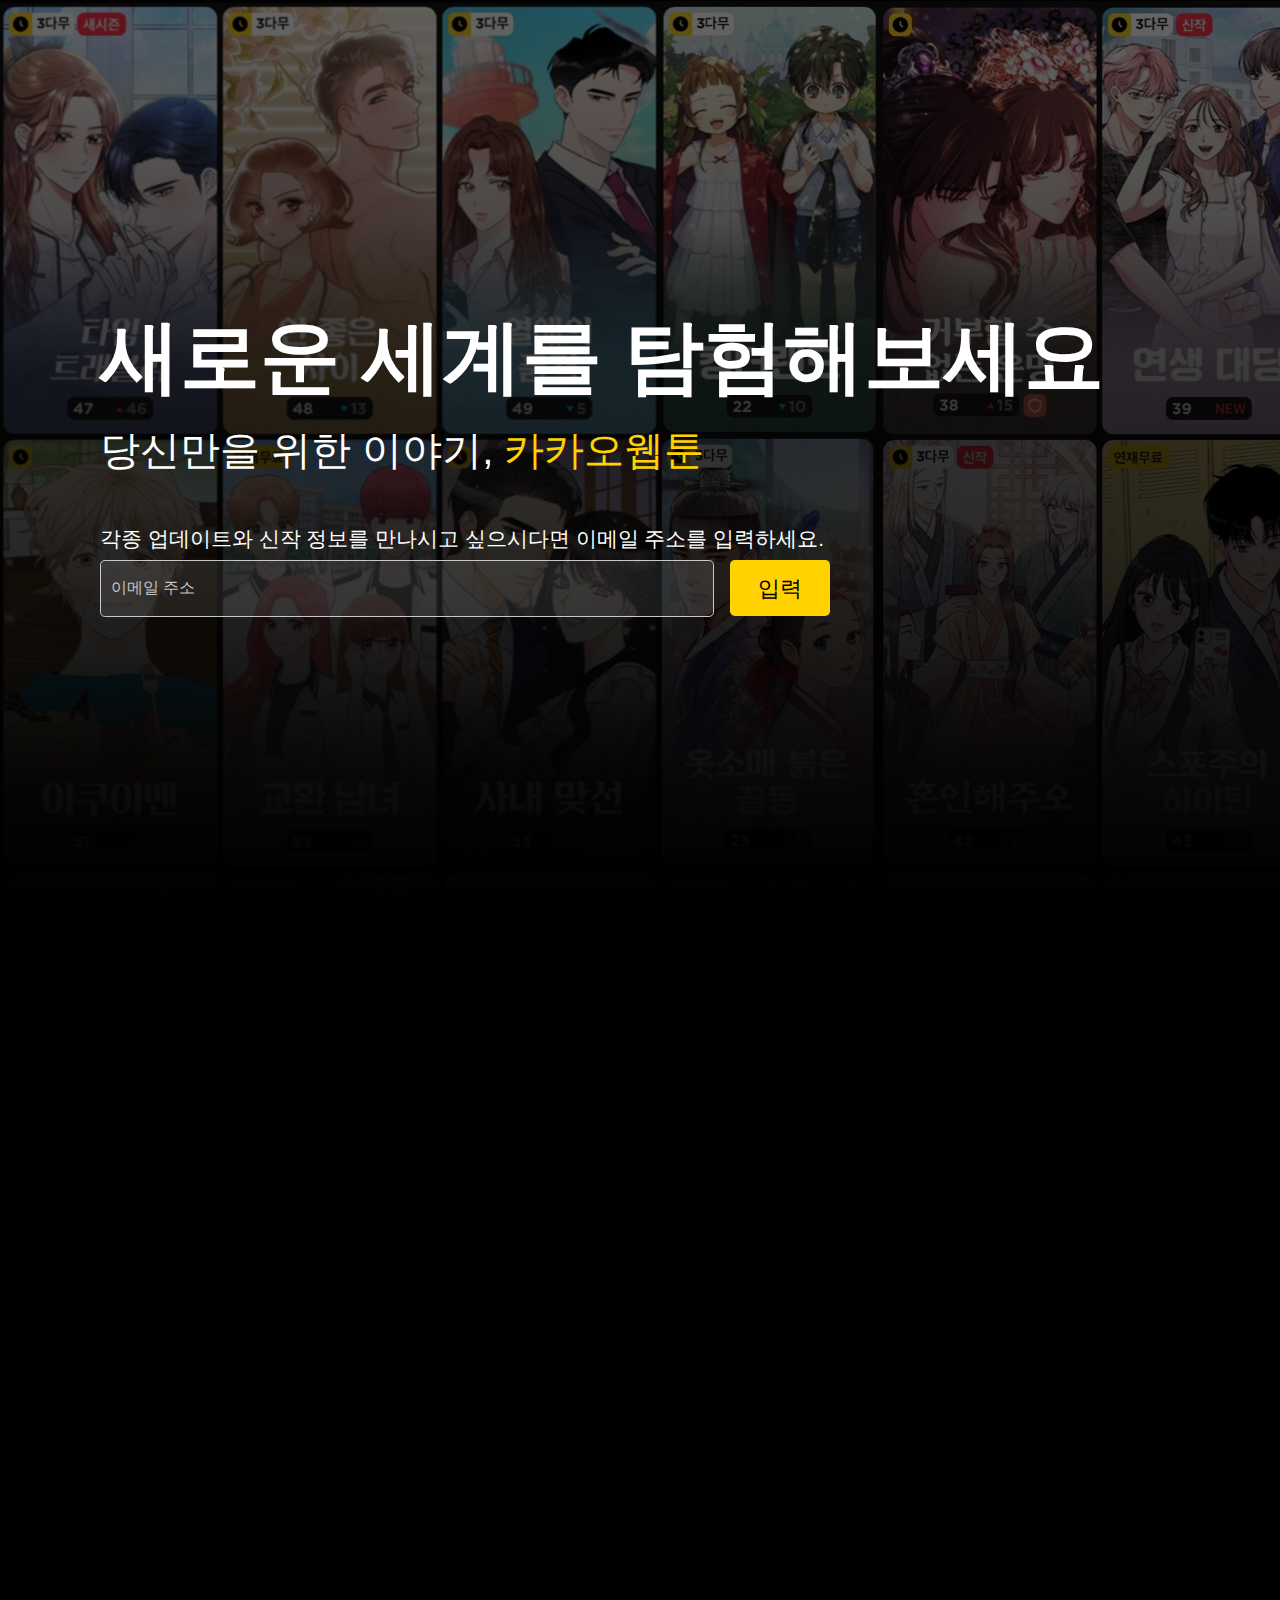
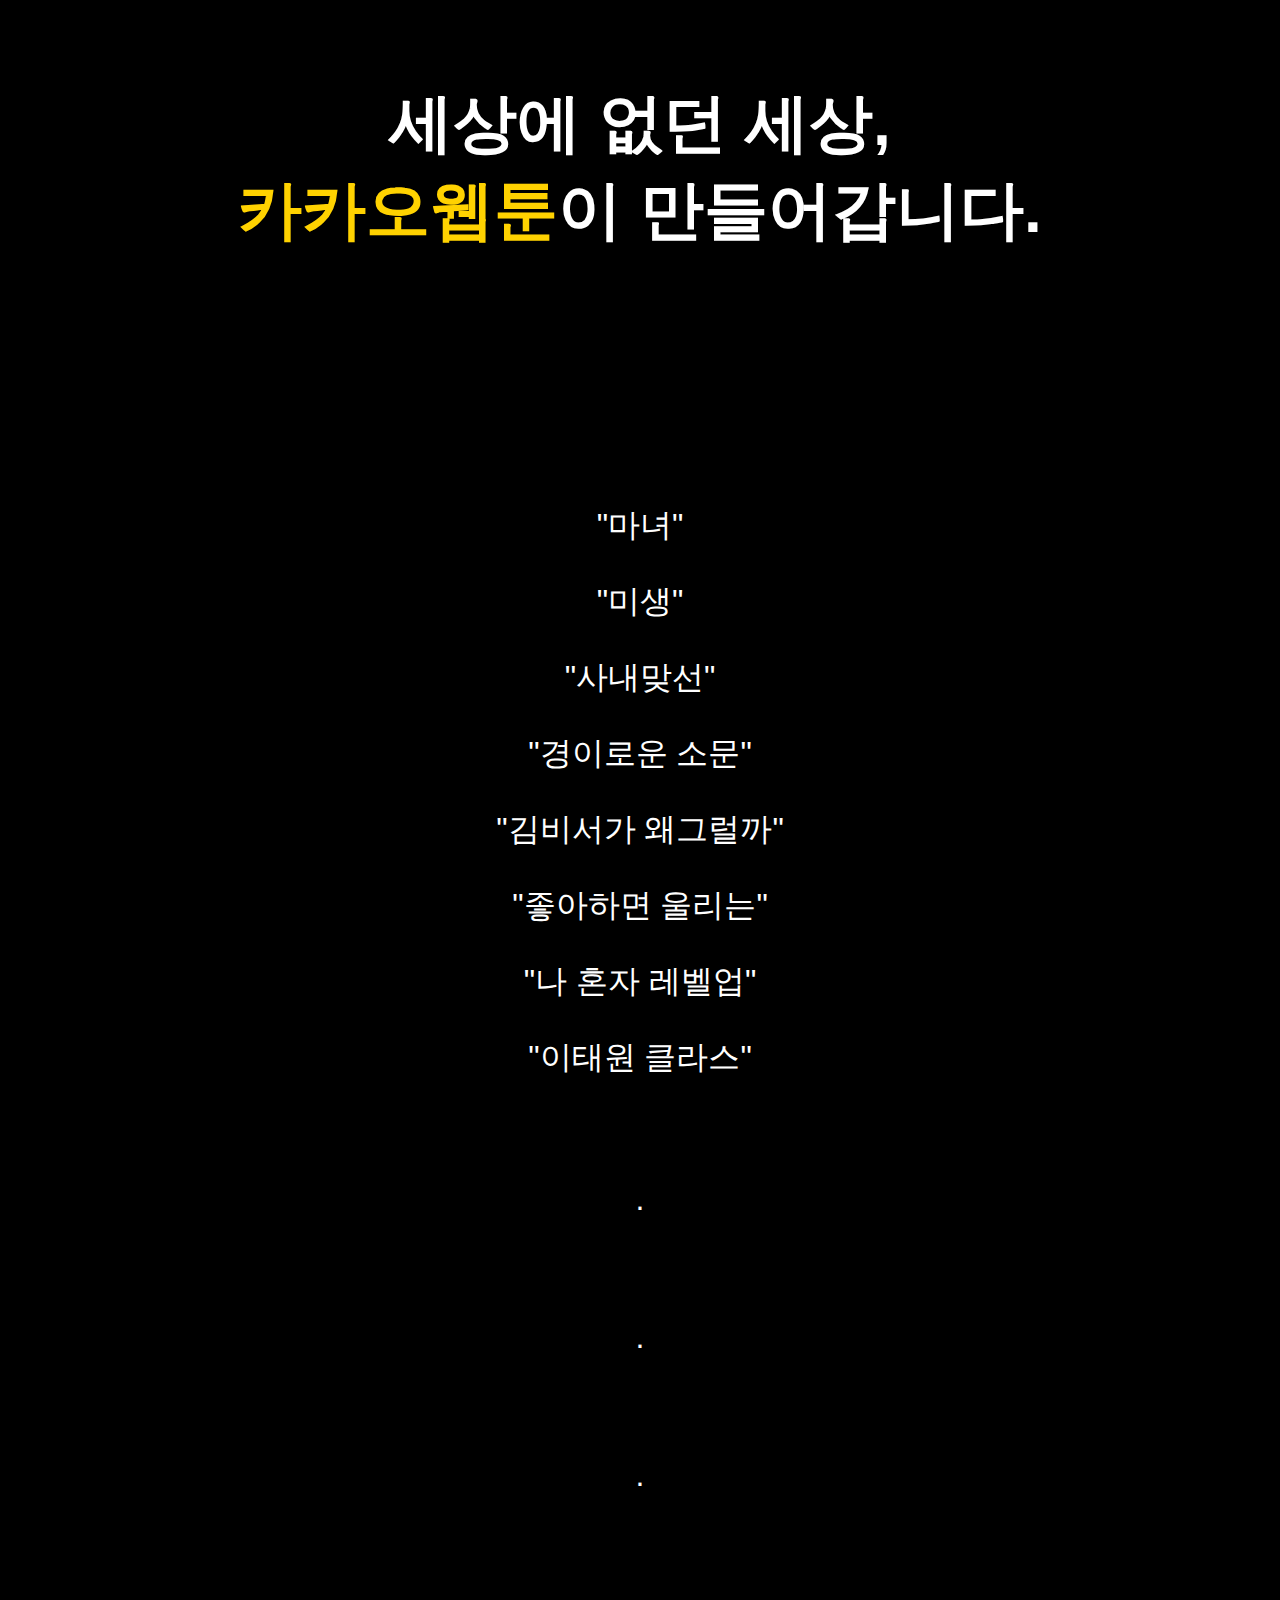
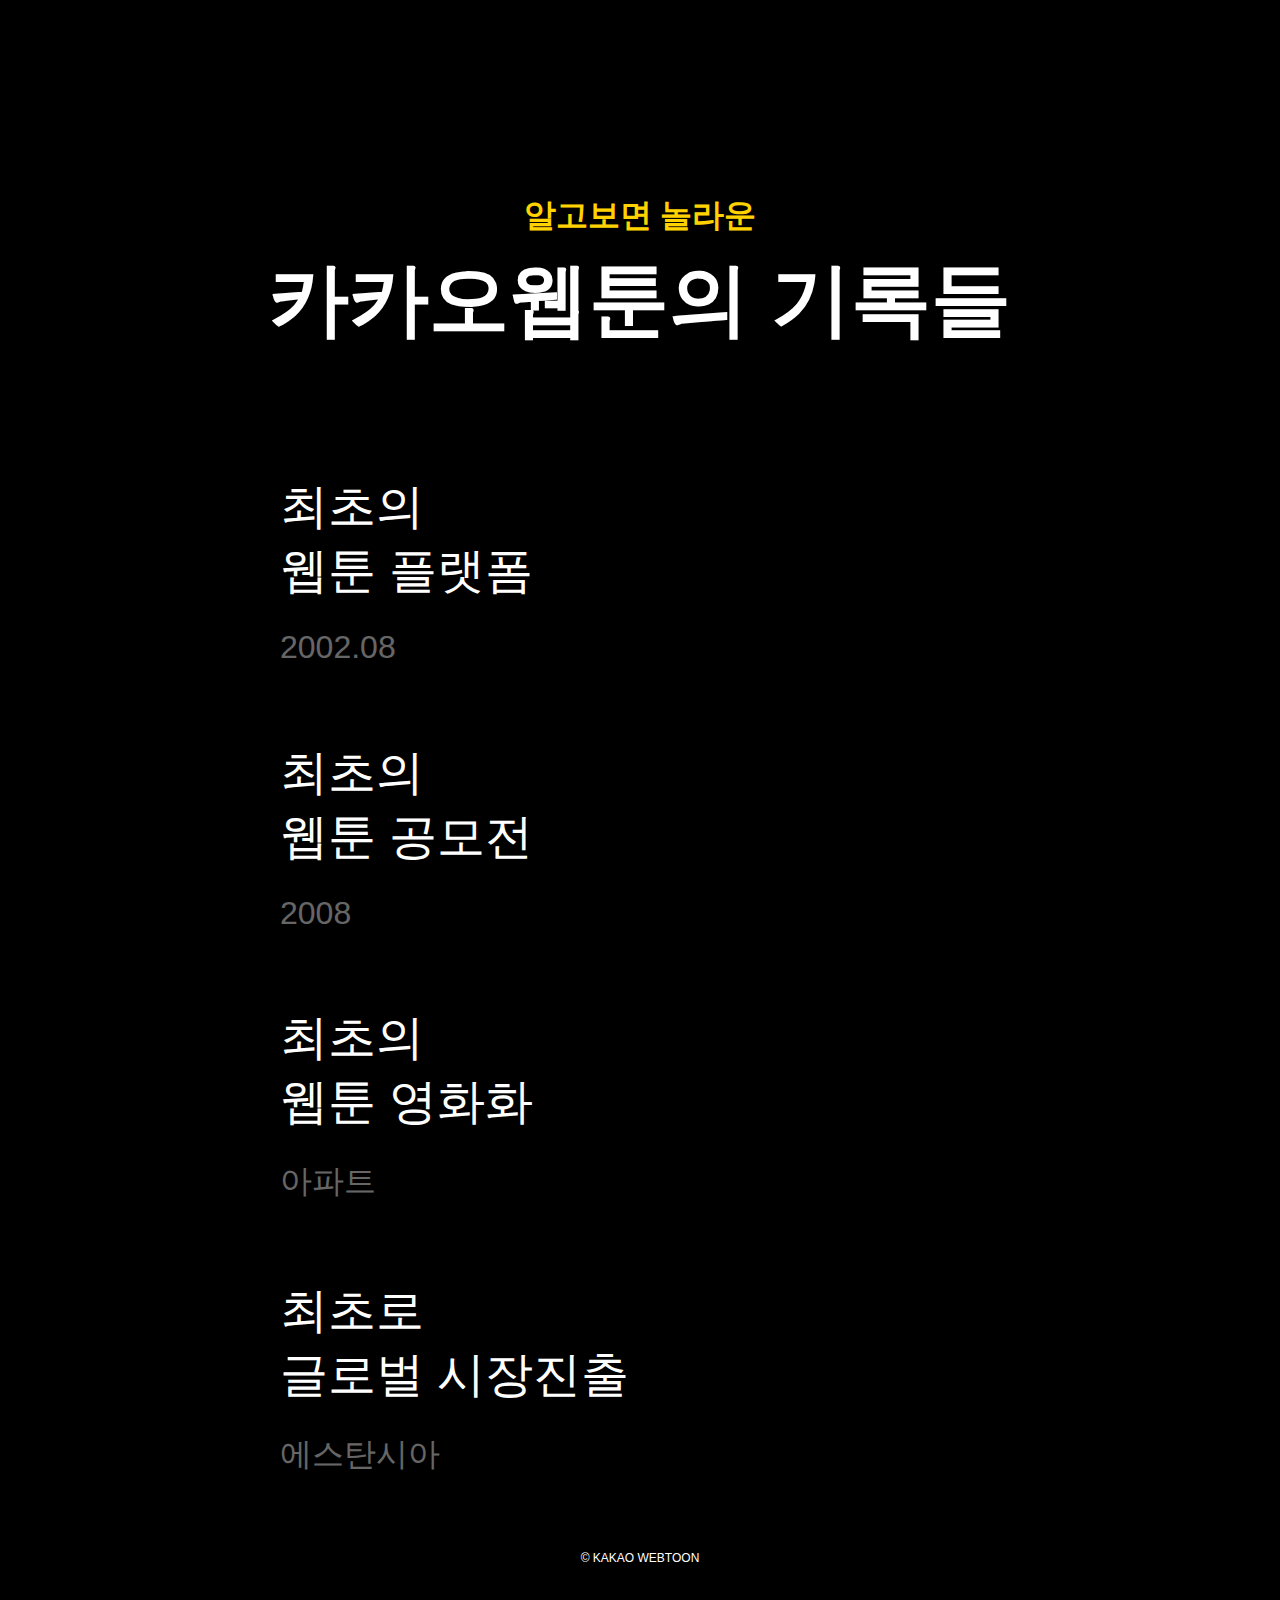
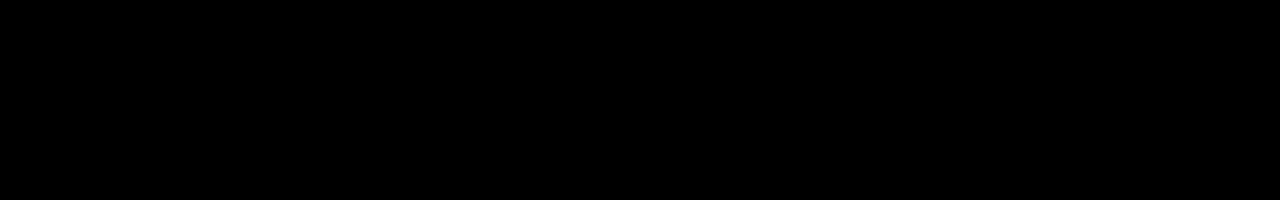
==== main.html @ e7cfddf3 "최초의 기록들 글자" ====
<!DOCTYPE html>
<html lang="en">
<head>
    <meta charset="UTF-8">
    <meta name="viewport" content="width=device-width, initial-scale=1.0">
    <title>카카오웹툰 - KAKAO WEBTOON</title>
    <link rel = "stylesheet" href = "css/style.css">
    <link rel = "stylesheet" href = "css/email.css">
    <link rel = "stylesheet" href = "css/firstpage.css">
    <link rel = "stylesheet" href="css/text.css">
    <link rel="stylesheet" href="css/webtoonlist.css">
    <link rel="stylesheet" href="css/history.css">
    <link rel = "shortcut icon" type = "image/x-icon" href="image/logo(header).jpeg">
</head>
<body>
    <div id="mainpage">
        <div id="firstpage">
            <h1>새로운 세계를 탐험해보세요</h1>
            <h4>당신만을 위한 이야기, <span id="point_text">카카오웹툰</span></h4>
        </div>
        <div id="email">
            <div>
                <h5>각종 업데이트와 신작 정보를 만나시고 싶으시다면 이메일 주소를 입력하세요.</h5>
            </div>
            <form id="email_input">
                <div>
                    <input type="email" placeholder="이메일 주소">
                    <button>입력</button>
                </div>
            </form>
        </div>
    </div>

    <div id="vido">
        <iframe width="560" height="315" src="https://www.youtube.com/embed/7MVMm_mAMbE?controls=0&rel=0&autohide=1" title="YouTube video player" frameborder="0" allow="accelerometer; autoplay; clipboard-write; encrypted-media; gyroscope; picture-in-picture; web-share" allowfullscreen></iframe>
    </div>
    <h1 id="text1">세상에 없던 세상,<br><span id="point_text">카카오웹툰</span>이 만들어갑니다.</h1>
    <div id="history">
        <a href="https://webtoon.kakao.com/content/%EB%A7%88%EB%85%80/971?tab=episode"><p class="hit">"마녀"</p></a>
        <a href="https://webtoon.kakao.com/content/%EB%AF%B8%EC%83%9D/818?tab=episode"><p >"미생"</p></a>
        <a href="https://webtoon.kakao.com/content/%EC%82%AC%EB%82%B4-%EB%A7%9E%EC%84%A0/2054?tab=episode"><p >"사내맞선"</p></a>
        <a href="https://webtoon.kakao.com/content/%EA%B2%BD%EC%9D%B4%EB%A1%9C%EC%9A%B4-%EC%86%8C%EB%AC%B8/1525?tab=episode"><p >"경이로운 소문"</p></a>
        <a href="https://webtoon.kakao.com/content/%EA%B9%80-%EB%B9%84%EC%84%9C%EA%B0%80-%EC%99%9C-%EA%B7%B8%EB%9F%B4%EA%B9%8C/2307?tab=episode"><p >"김비서가 왜그럴까"</p></a>
        <a href="https://webtoon.kakao.com/content/%EC%A2%8B%EC%95%84%ED%95%98%EB%A9%B4-%EC%9A%B8%EB%A6%AC%EB%8A%94/1132?tab=episode"><p >"좋아하면 울리는"</p></a>
        <a href="https://webtoon.kakao.com/content/%EB%82%98-%ED%98%BC%EC%9E%90%EB%A7%8C-%EB%A0%88%EB%B2%A8%EC%97%85/2320?tab=episode"><p >"나 혼자 레벨업"</p></a>
        <a href="https://webtoon.kakao.com/content/%EC%9D%B4%ED%83%9C%EC%9B%90-%ED%81%B4%EB%9D%BC%EC%93%B0/1338?tab=episode"><p >"이태원 클라스"</p></a><br>
        <p>.</p><br>
        <p>.</p><br>
        <p>.</p>
    </div>

    <div class="newinfo">
        <h3 id="point_text">알고보면 놀라운</h3>
        <h1 >카카오웹툰의 기록들</h1>
    </div>

    <div class="first" id="platform">
        <p class="maintitle"><b>최초</b>의<br><b>웹툰 플랫폼</b></p><br>
        <h6 class="subtext">2002.08</h6>
    </div>

    <div class="first" id="competition">
        <p class="maintitle"><b>최초</b>의<br><b>웹툰 공모전</b></p><br>
        <h6 class="subtext">2008</h6>
    </div>

    <div class="first" id="movie">
        <p class="maintitle"><b>최초</b>의<br><b>웹툰 영화화</b></p><br>
        <h6 class="subtext">아파트</h6>
    </div>

    <div class="first" id="global">
        <p class="maintitle"><b>최초</b>로<br><b>글로벌 시장</b>진출</p><br>
        <h6 class="subtext">에스탄시아</h6>
    </div>
</body>
<p class="copyright">© KAKAO WEBTOON</p>
</html>
---- css/style.css ----
@media (max-width: 768px) {
    iframe {
        position: static;
        height: 400px;
        width: 100%;
    }
}


@import url('https://fonts.googleapis.com/css2?family=Do+Hyeon&family=Inter:wght@400;700&family=Jua&display=swap');

body {
    margin: 0;
    height: 5000px;
    font-family: 'Inter', sans-serif;
    background: black;
}


iframe{
    display: flex;
    align-items: center;
    height: 70vh;
    width: 121vh;
    margin: 0 auto;
    cursor: pointer;
}


#text1{
    font-size: 4em;
    margin-top: 150px;
    text-align: center;
    color:white;
}

.copyright{
    display: flex;
    justify-content: center;
    color : white;
    font-size: 12px;
    font-weight: 500;
    margin-top: 8px;
}

.maintitle{
    color : white;
    font-size: 3em;
}

.subtext{
    color: white;
    font-size: 2em;
    opacity: 0.4;
    font-weight: 300;
    margin-top: -40px;
}

.first{
    margin-left: 280px;
    font-weight: 300;
    
}

.first:hover{
    opacity: 0.7;
    transition: all 0.3s;
}
---- css/email.css ----
/* 대응할 화면 크기를 기준으로 미디어 쿼리를 추가합니다. */
@media (max-width: 768px) {
    #email h5 {
        font-size: 1em;
        left: 20px;
        top: 420px;
    }

    #email_input input {
        top: 490px;
        left: 20px;
        width: calc(100% - 40px);
        font-size: 0.9em;
    }

    #email_input button {
        top: 560px;
        left: 20px;
        width: calc(100% - 40px);
        font-size: 1.2em;
    }
}

/* 기본 스타일 */
#email h5 {
    color: white;
    font-size: 1.3em;
    font-weight: 280;
    position: absolute;
    left: 100px;
    top: 490px;
}

#email_input input {
    color: white;
    top: 560px;
    padding-left: 10px;
    display: flex;
    position: absolute;
    left: 100px;
    height: 52.5px;
    width: 600px;
    cursor: text;
    border-radius: 0.3rem;
    font-size: 1em;
    border: 0.5px solid rgb(200, 200, 200);
    background-color: rgba(241, 241, 241, 0.097);
}

#email_input input::placeholder {
    color: rgb(195, 195, 195);
}

#email_input button {
    padding: 10px;
    margin-left: 10px;
    top: 560px;
    font-size: 1.4em;
    position: absolute;
    left: 720px;
    height: 56px;
    width: 100px;
    cursor: pointer;
    background-color: #FFD200;
    color: black;
    border-radius: 0.3rem;
    border: 0;
    align-items: center;
    transition: all 0.3s;
}

#email_input button:hover {
    background-color: #dbb50a;
}

#email_input input:focus {
    outline: none;
    border-color: white;
}
---- css/firstpage.css ----
/* 대응할 화면 크기를 기준으로 미디어 쿼리를 추가합니다. */
@media (max-width: 768px) {
    #firstpage h4 {
        font-size: 1.8em;
        top: 270px;
        left: 20px;
    }

    #firstpage h1 {
        font-size: 3.5em;
        top: 180px;
        left: 20px;
    }
}

/* 기본 스타일 */
#firstpage h4 {
    color: white;
    font-size: 2.5em;
    font-weight: 300;
    position: absolute;
    top: 370px;
    left: 100px;
}

#firstpage {
    height: 100vh;
    background: url(./../image/IMG_1293.jpg);
}

#firstpage:before {
    content: '';
    background: linear-gradient(to top, black, transparent);
    position: absolute;
    bottom: 0;
    height: 250%;
    width: 100%;
}

#firstpage h1 {
    color: white;
    font-size: 5em;
    position: absolute;
    top: 250px;
    left: 100px;
}
---- css/text.css ----
#point_text{
    color : #FFD200;
}
.newinfo{
    text-align: center;
}
.newinfo h3{
    margin-top: 300px;
    font-size: 2em;
    margin-bottom: -3px;
}

.newinfo h1{
    font-size: 5em;
    margin-top: 12px;
    color : white;
    margin-bottom: 120px;
}
---- css/webtoonlist.css ----
#link{
    cursor: pointer;
    text-decoration-line: none;
}
---- css/history.css ----
#history{
    color : white;
    font-size: 2em;
    font-weight: 300;
    text-align: center;
    margin-top: 160px;
}

.hit{
    margin-top: 250px;
}

#history a{
    color : white;
    text-decoration-line: none;
    transition: all 0.3s;
}

#history a:hover{
    color : #FFD200;
}
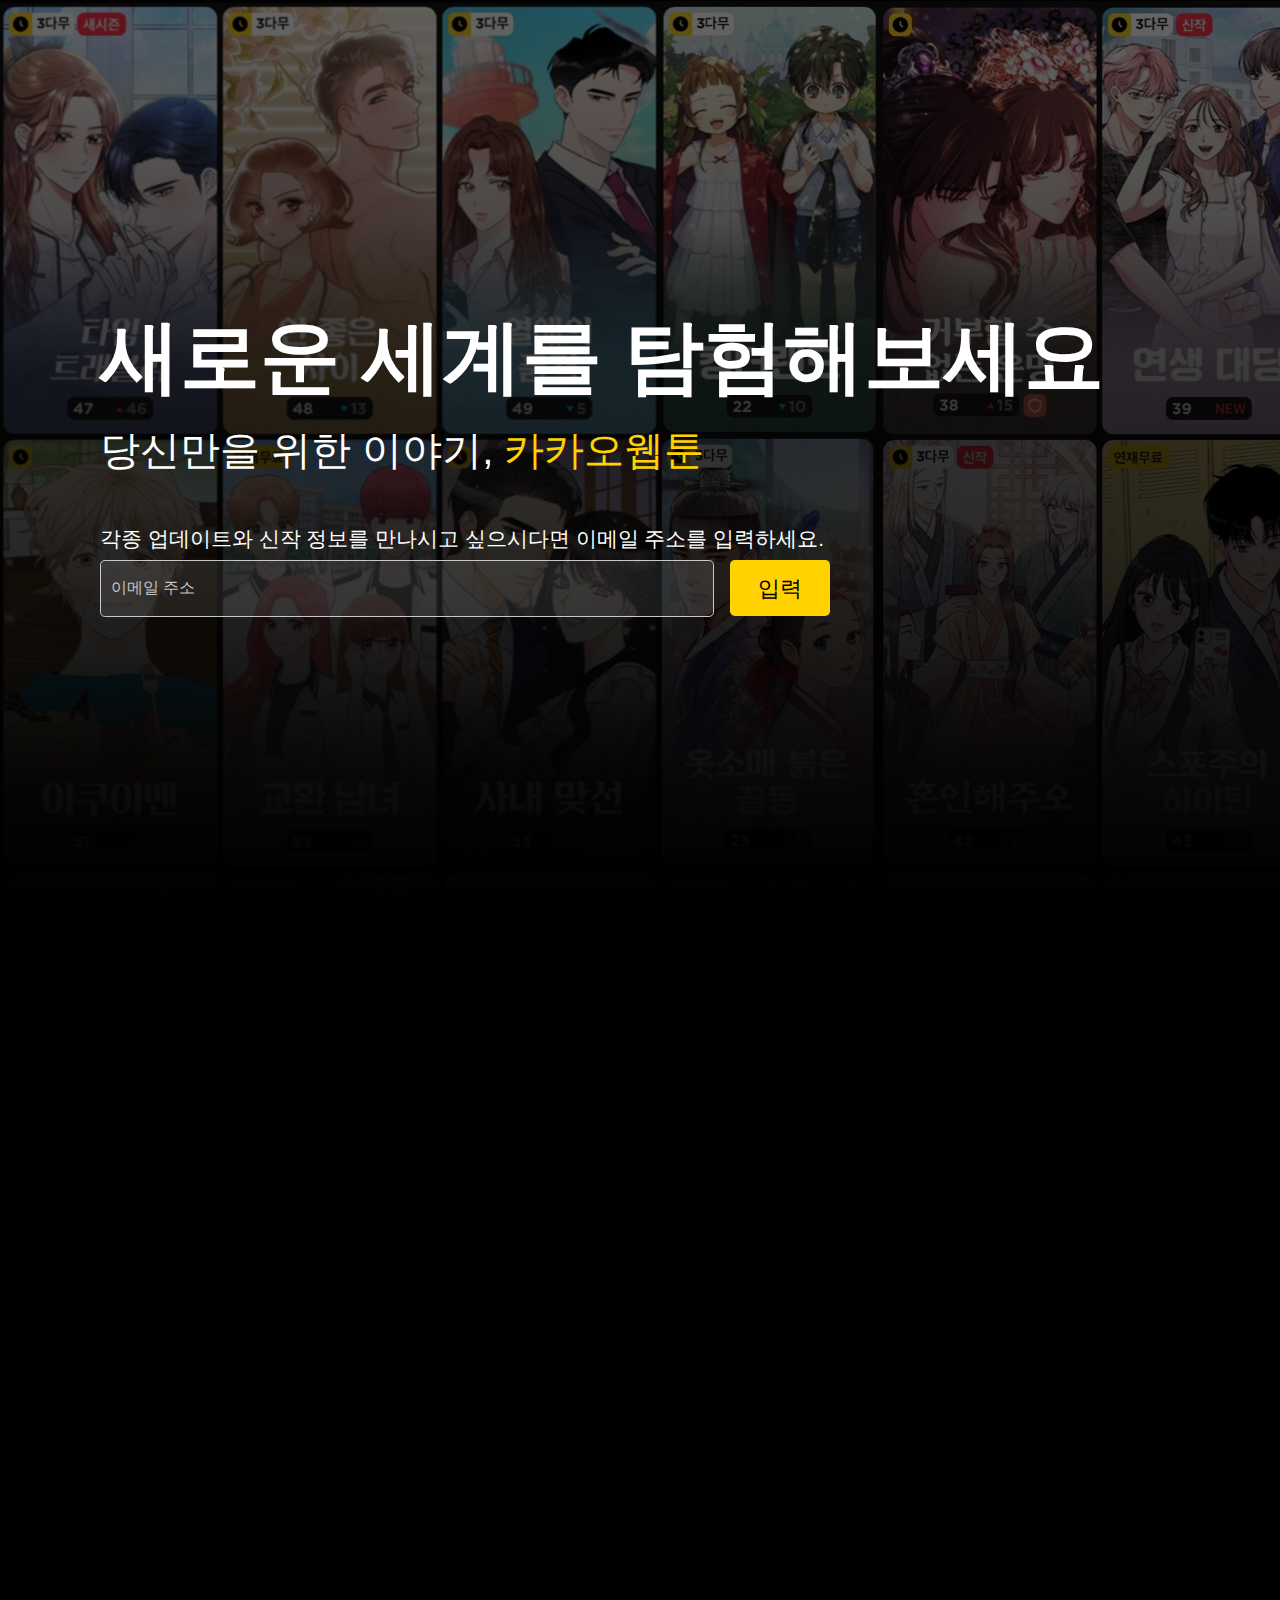
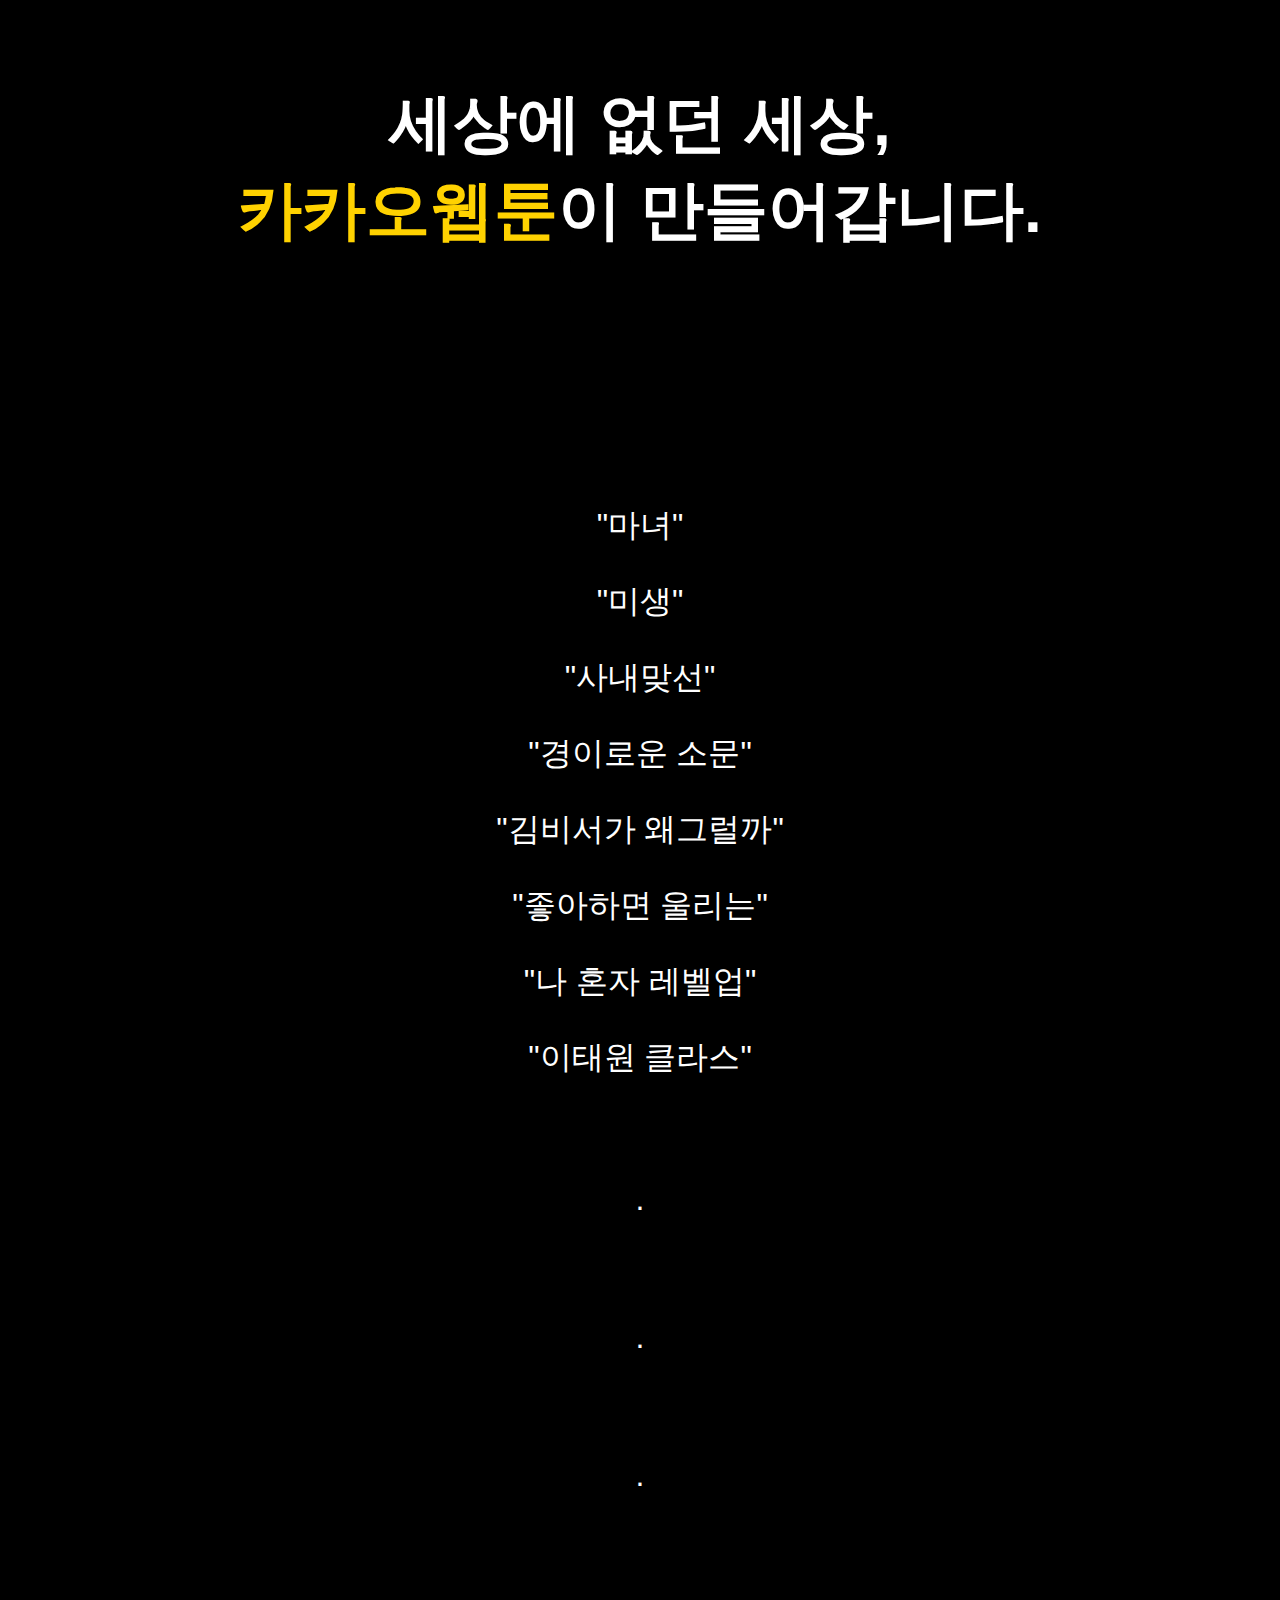
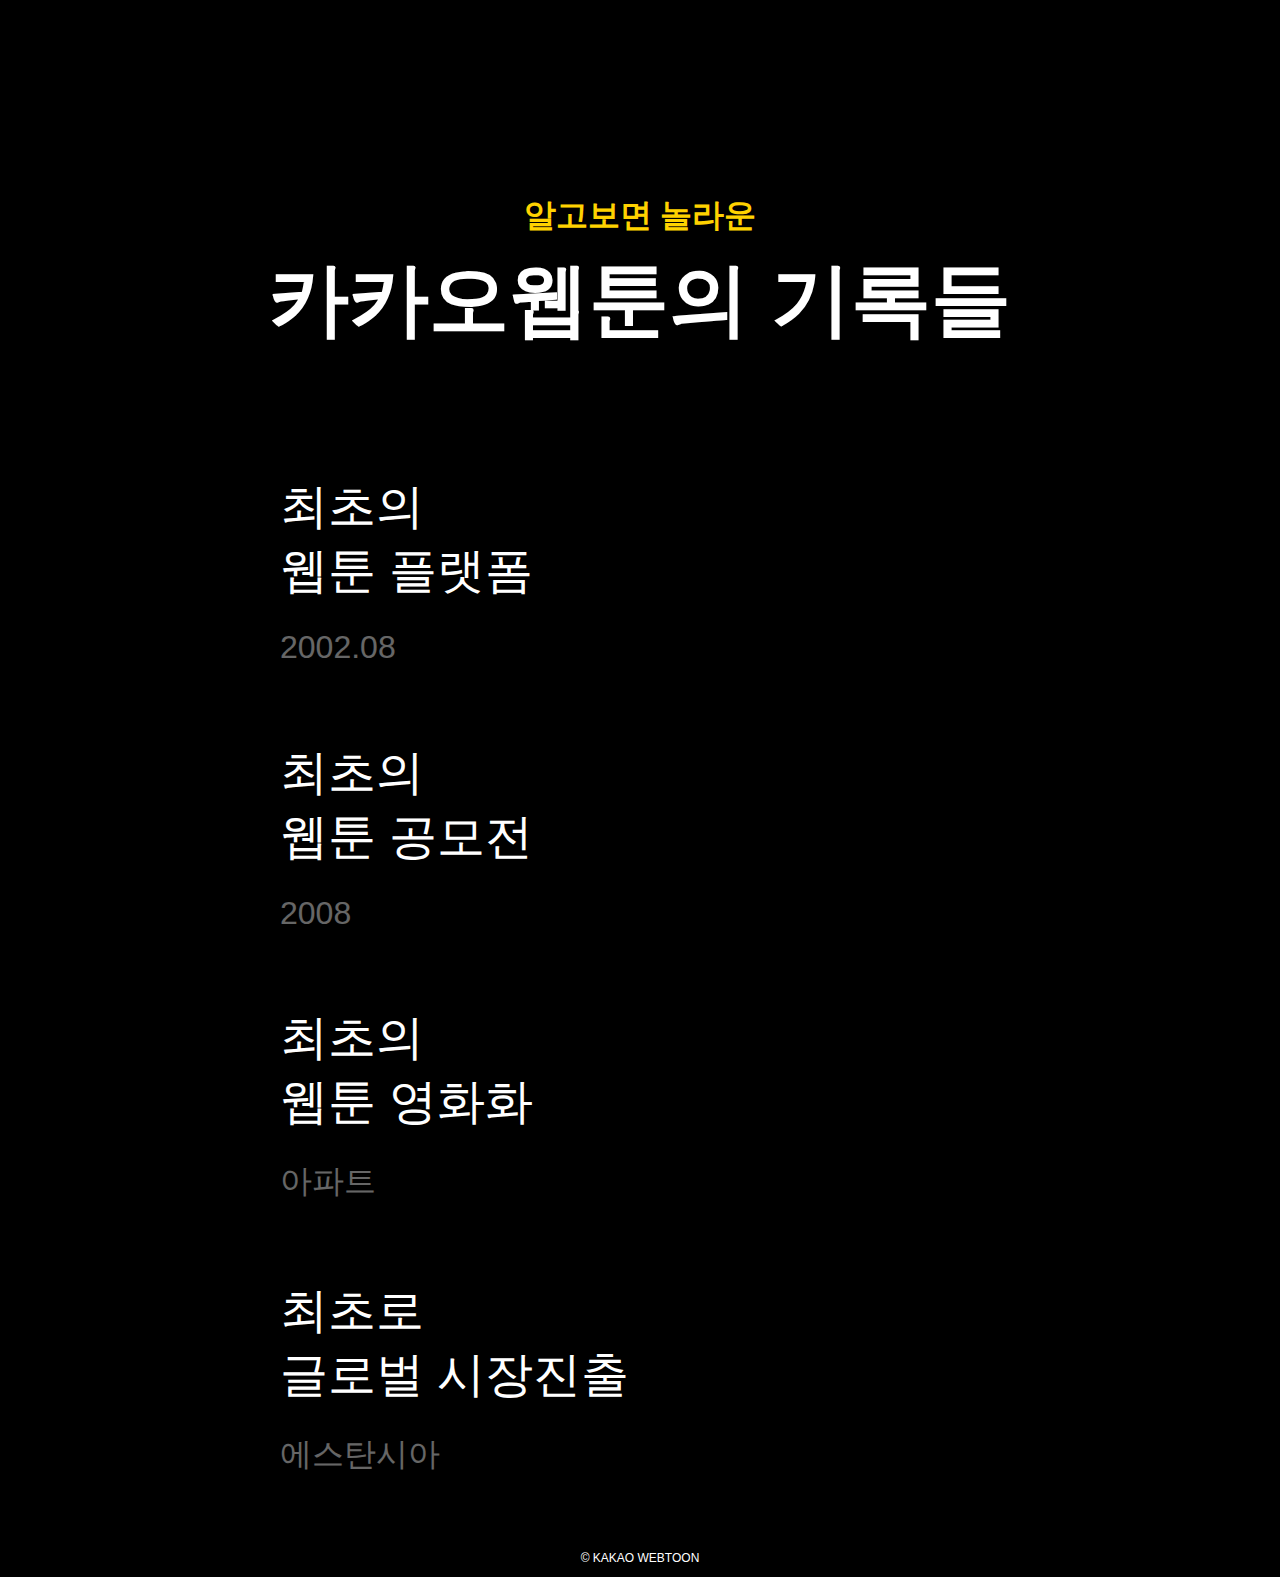
==== commit 0c8bddab: "ADD::copyright" ====
--- a/main.html
+++ b/main.html
@@ -16,7 +16,7 @@
     <div id="mainpage">
         <div id="firstpage">
             <h1>새로운 세계를 탐험해보세요</h1>
-            <h4>당신만을 위한 이야기, <span id="point_text">카카오웹툰</span></h4>
+            <h4>당신만을 위한 이야기, <span class="point_text">카카오웹툰</span></h4>
         </div>
         <div id="email">
             <div>
@@ -34,7 +34,7 @@
     <div id="vido">
         <iframe width="560" height="315" src="https://www.youtube.com/embed/7MVMm_mAMbE?controls=0&rel=0&autohide=1" title="YouTube video player" frameborder="0" allow="accelerometer; autoplay; clipboard-write; encrypted-media; gyroscope; picture-in-picture; web-share" allowfullscreen></iframe>
     </div>
-    <h1 id="text1">세상에 없던 세상,<br><span id="point_text">카카오웹툰</span>이 만들어갑니다.</h1>
+    <h1 id="text1">세상에 없던 세상,<br><span class="point_text">카카오웹툰</span>이 만들어갑니다.</h1>
     <div id="history">
         <a href="https://webtoon.kakao.com/content/%EB%A7%88%EB%85%80/971?tab=episode"><p class="hit">"마녀"</p></a>
         <a href="https://webtoon.kakao.com/content/%EB%AF%B8%EC%83%9D/818?tab=episode"><p >"미생"</p></a>
@@ -50,7 +50,7 @@
     </div>
 
     <div class="newinfo">
-        <h3 id="point_text">알고보면 놀라운</h3>
+        <h3 class="point_text">알고보면 놀라운</h3>
         <h1 >카카오웹툰의 기록들</h1>
     </div>
 
@@ -73,6 +73,6 @@
         <p class="maintitle"><b>최초</b>로<br><b>글로벌 시장</b>진출</p><br>
         <h6 class="subtext">에스탄시아</h6>
     </div>
+    <footer><p class="copyright">© KAKAO WEBTOON</p></footer>
 </body>
-<p class="copyright">© KAKAO WEBTOON</p>
 </html>
--- a/css/style.css
+++ b/css/style.css
@@ -15,6 +15,7 @@
     height: 5000px;
     font-family: 'Inter', sans-serif;
     background: black;
+    height: auto;
 }
 
 
@@ -60,7 +61,7 @@
 .first{
     margin-left: 280px;
     font-weight: 300;
-    
+
 }
 
 .first:hover{
--- a/css/text.css
+++ b/css/text.css
@@ -1,4 +1,4 @@
-#point_text{
+.point_text{
     color : #FFD200;
 }
 .newinfo{
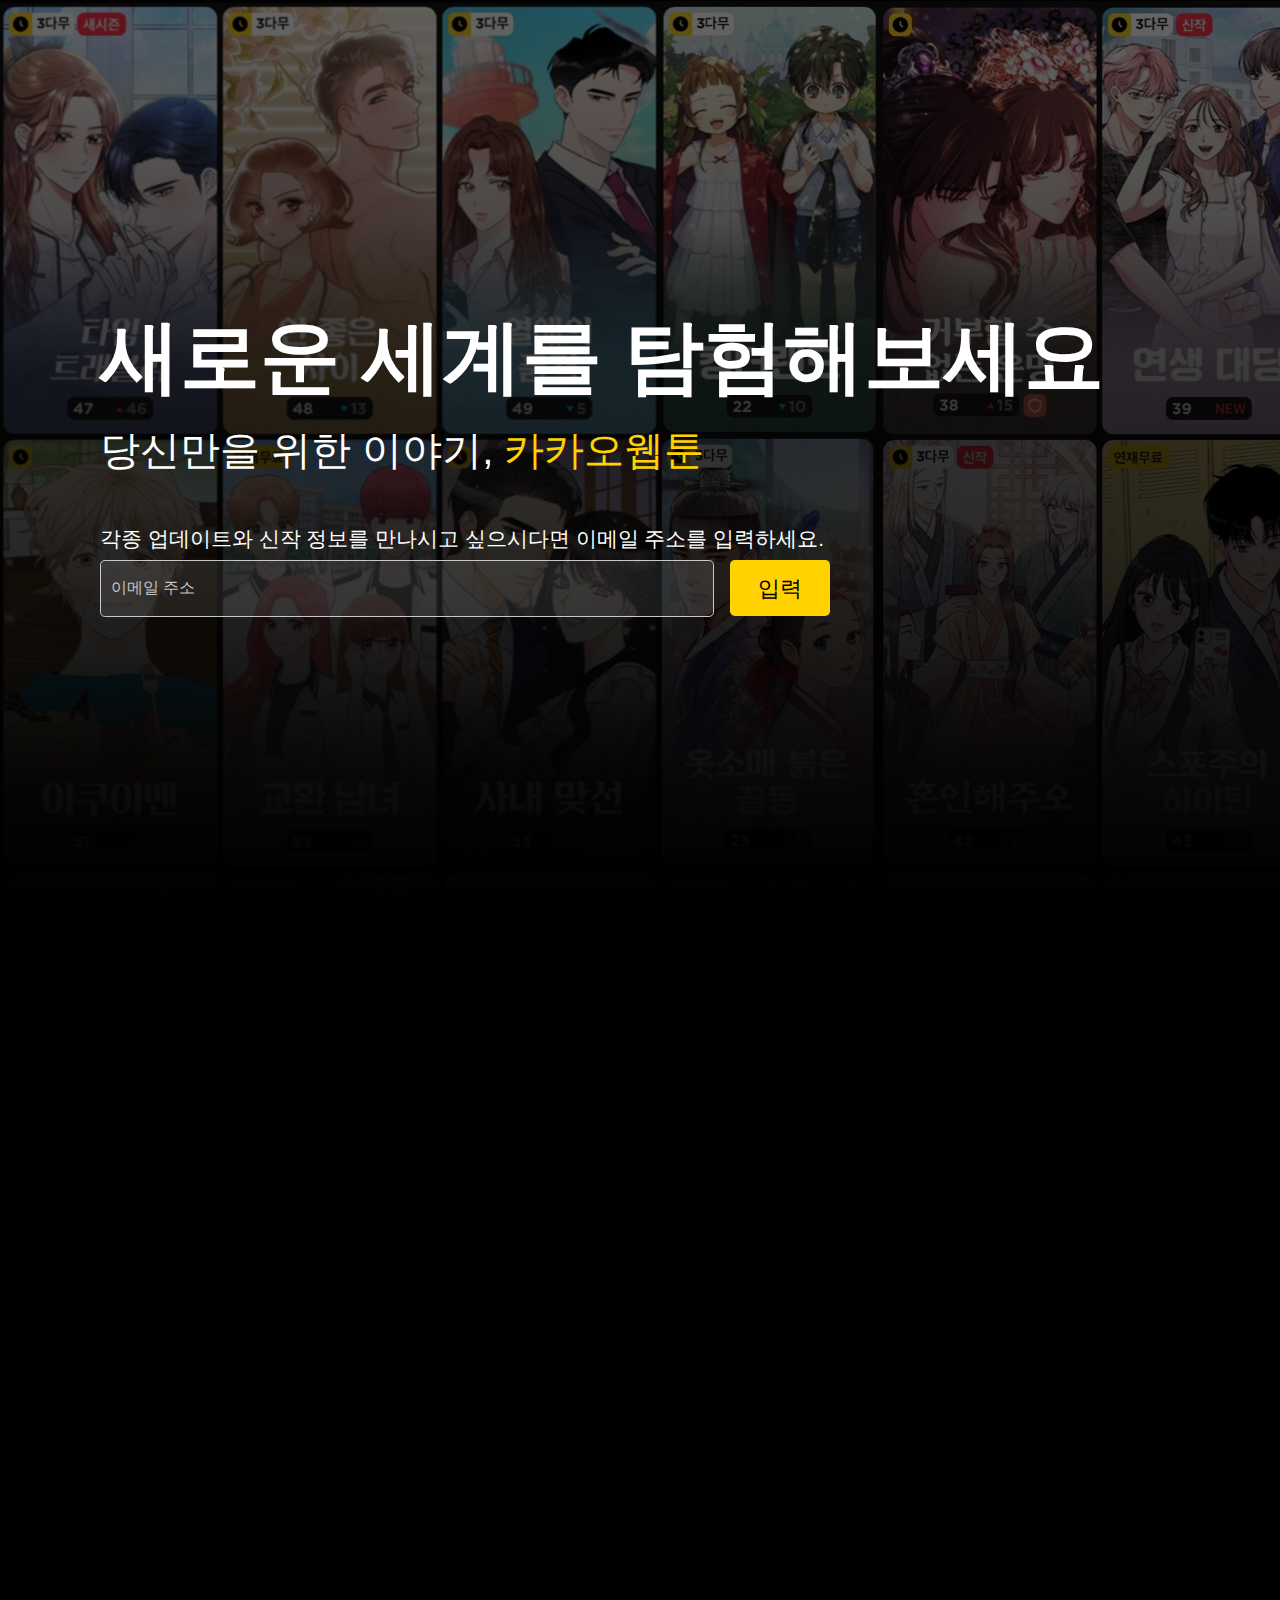
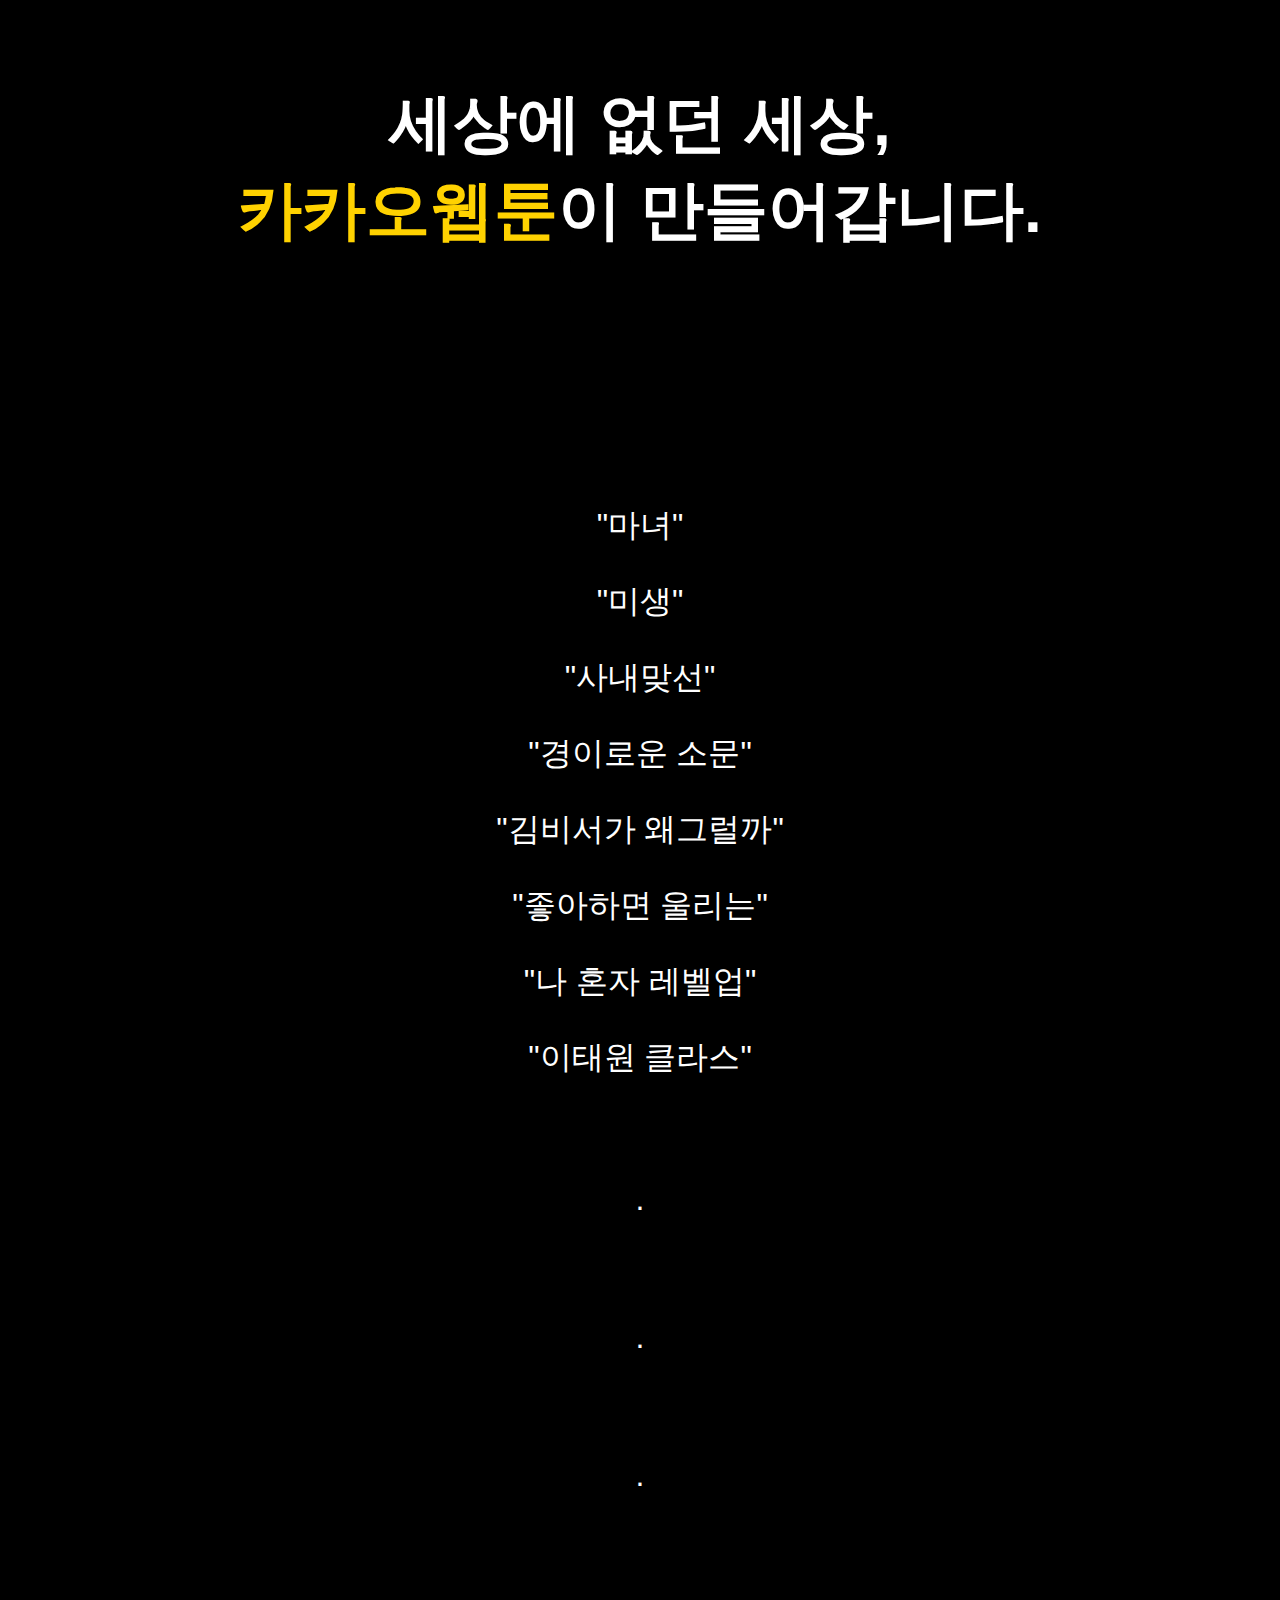
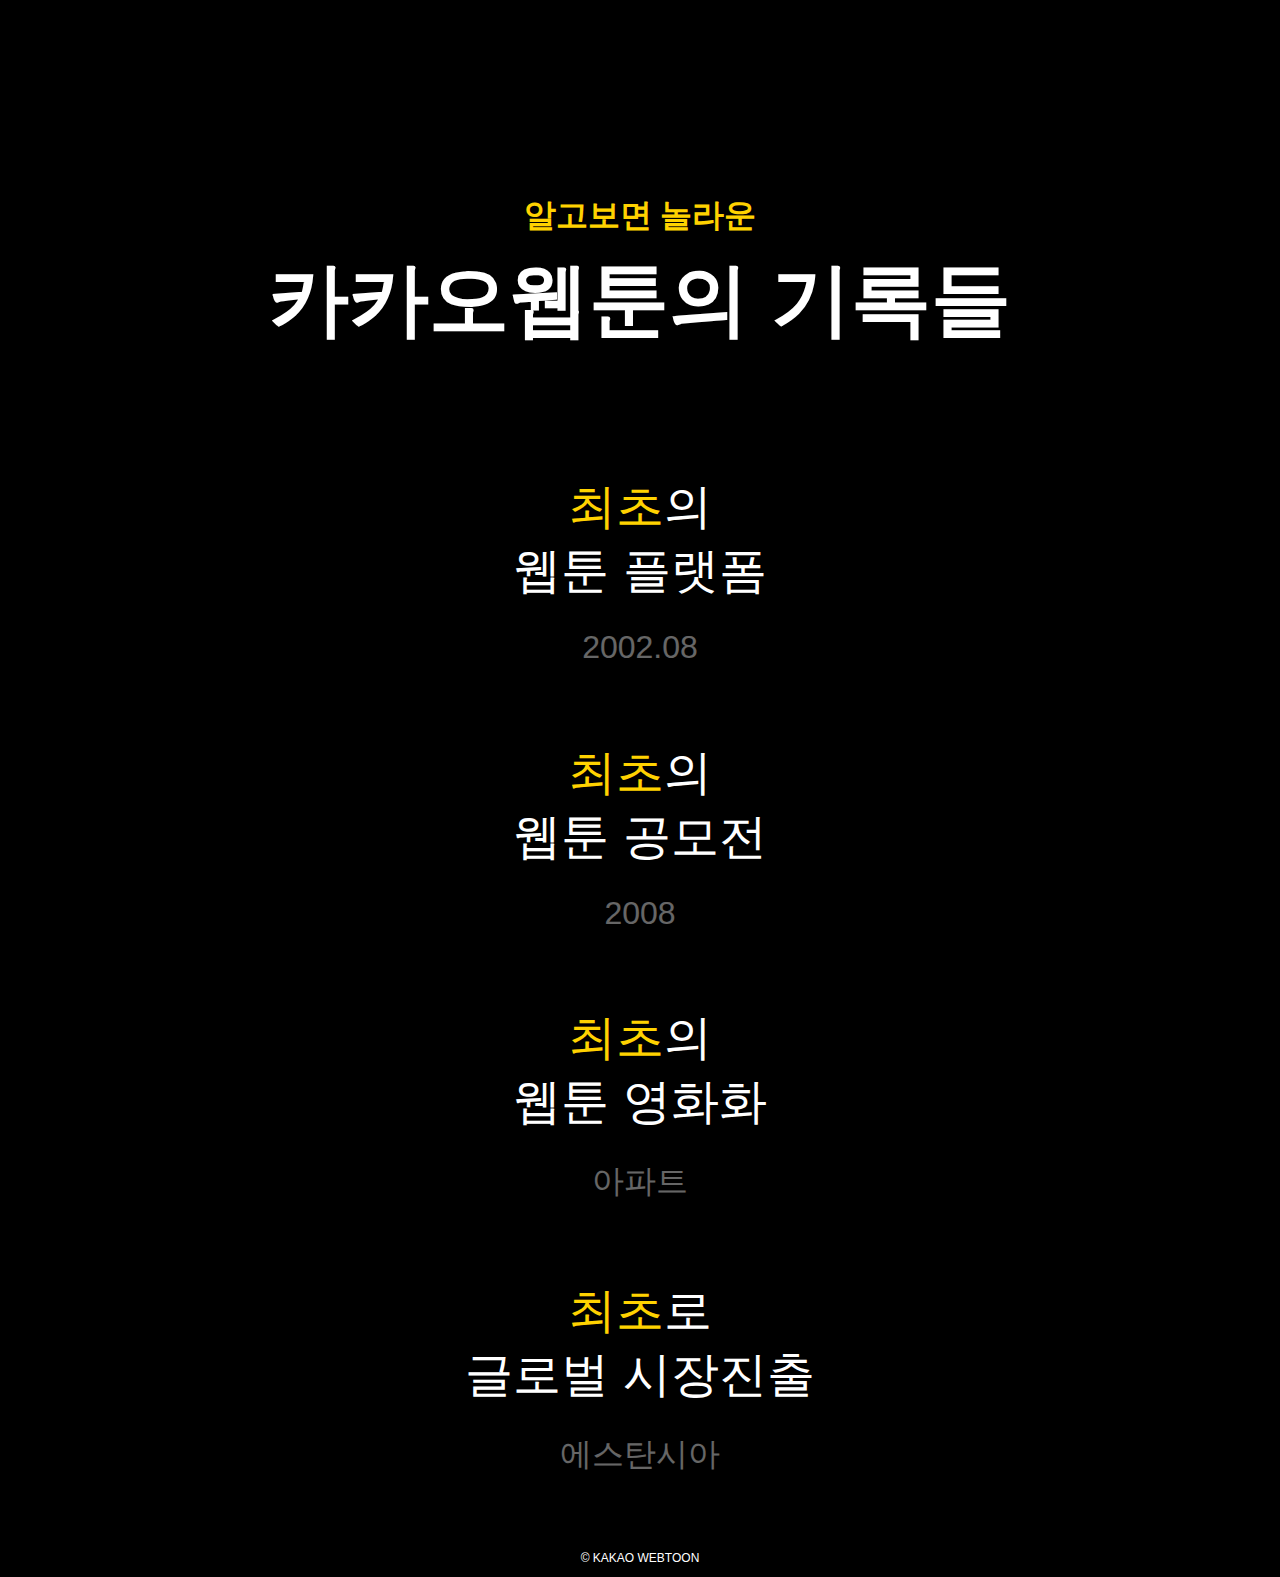
==== commit b72f4d90: "almost done" ====
--- a/main.html
+++ b/main.html
@@ -54,24 +54,34 @@
         <h1 >카카오웹툰의 기록들</h1>
     </div>
 
-    <div class="first" id="platform">
-        <p class="maintitle"><b>최초</b>의<br><b>웹툰 플랫폼</b></p><br>
-        <h6 class="subtext">2002.08</h6>
-    </div>
-
-    <div class="first" id="competition">
-        <p class="maintitle"><b>최초</b>의<br><b>웹툰 공모전</b></p><br>
-        <h6 class="subtext">2008</h6>
-    </div>
-
-    <div class="first" id="movie">
-        <p class="maintitle"><b>최초</b>의<br><b>웹툰 영화화</b></p><br>
-        <h6 class="subtext">아파트</h6>
-    </div>
-
-    <div class="first" id="global">
-        <p class="maintitle"><b>최초</b>로<br><b>글로벌 시장</b>진출</p><br>
-        <h6 class="subtext">에스탄시아</h6>
+    <div id="firstwebtoon">
+        <div class="first" id="platform">
+            <a href="http://www.dailyimpact.co.kr/news/articleView.html?idxno=49020">
+                <p class="maintitle"><b class="point_text">최초</b>의<br><b>웹툰 플랫폼</b></p><br>
+                <h6 class="subtext">2002.08</h6>
+            </a>
+        </div>
+    
+        <div class="first" id="competition">
+            <a href="https://v.daum.net/v/M0LXeCcx8D?f=p">
+                <p class="maintitle"><b class="point_text">최초</b>의<br><b>웹툰 공모전</b></p><br>
+                <h6 class="subtext">2008</h6>
+            </a>
+        </div>
+    
+        <div class="first" id="movie">
+            <a href="https://movie.daum.net/moviedb/main?movieId=41218">
+            <p class="maintitle"><b class="point_text">최초</b>의<br><b>웹툰 영화화</b></p><br>
+            </a>
+            <h6 class="subtext">아파트</h6>
+        </div>
+    
+        <div class="first" id="global">
+            <a href="https://webtoon.kakao.com/content/%EC%97%90%EC%8A%A4%ED%83%84%EC%8B%9C%EC%95%841/17?tab=episode">
+                <p class="maintitle"><b class="point_text">최초</b>로<br><b>글로벌 시장</b>진출</p><br>
+            <h6 class="subtext">에스탄시아</h6>
+            </a>
+        </div>
     </div>
     <footer><p class="copyright">© KAKAO WEBTOON</p></footer>
 </body>
--- a/css/style.css
+++ b/css/style.css
@@ -48,6 +48,7 @@
 .maintitle{
     color : white;
     font-size: 3em;
+    position: relative;
 }
 
 .subtext{
@@ -59,14 +60,20 @@
 }
 
 .first{
-    margin-left: 280px;
+    text-align: center;
     font-weight: 300;
+    cursor: pointer;
+    
+}
 
+.first a{
+    text-decoration-line: none;
 }
 
 .first:hover{
     opacity: 0.7;
-    transition: all 0.3s;
+    transition: all 0.5s;
 }
 
 
+
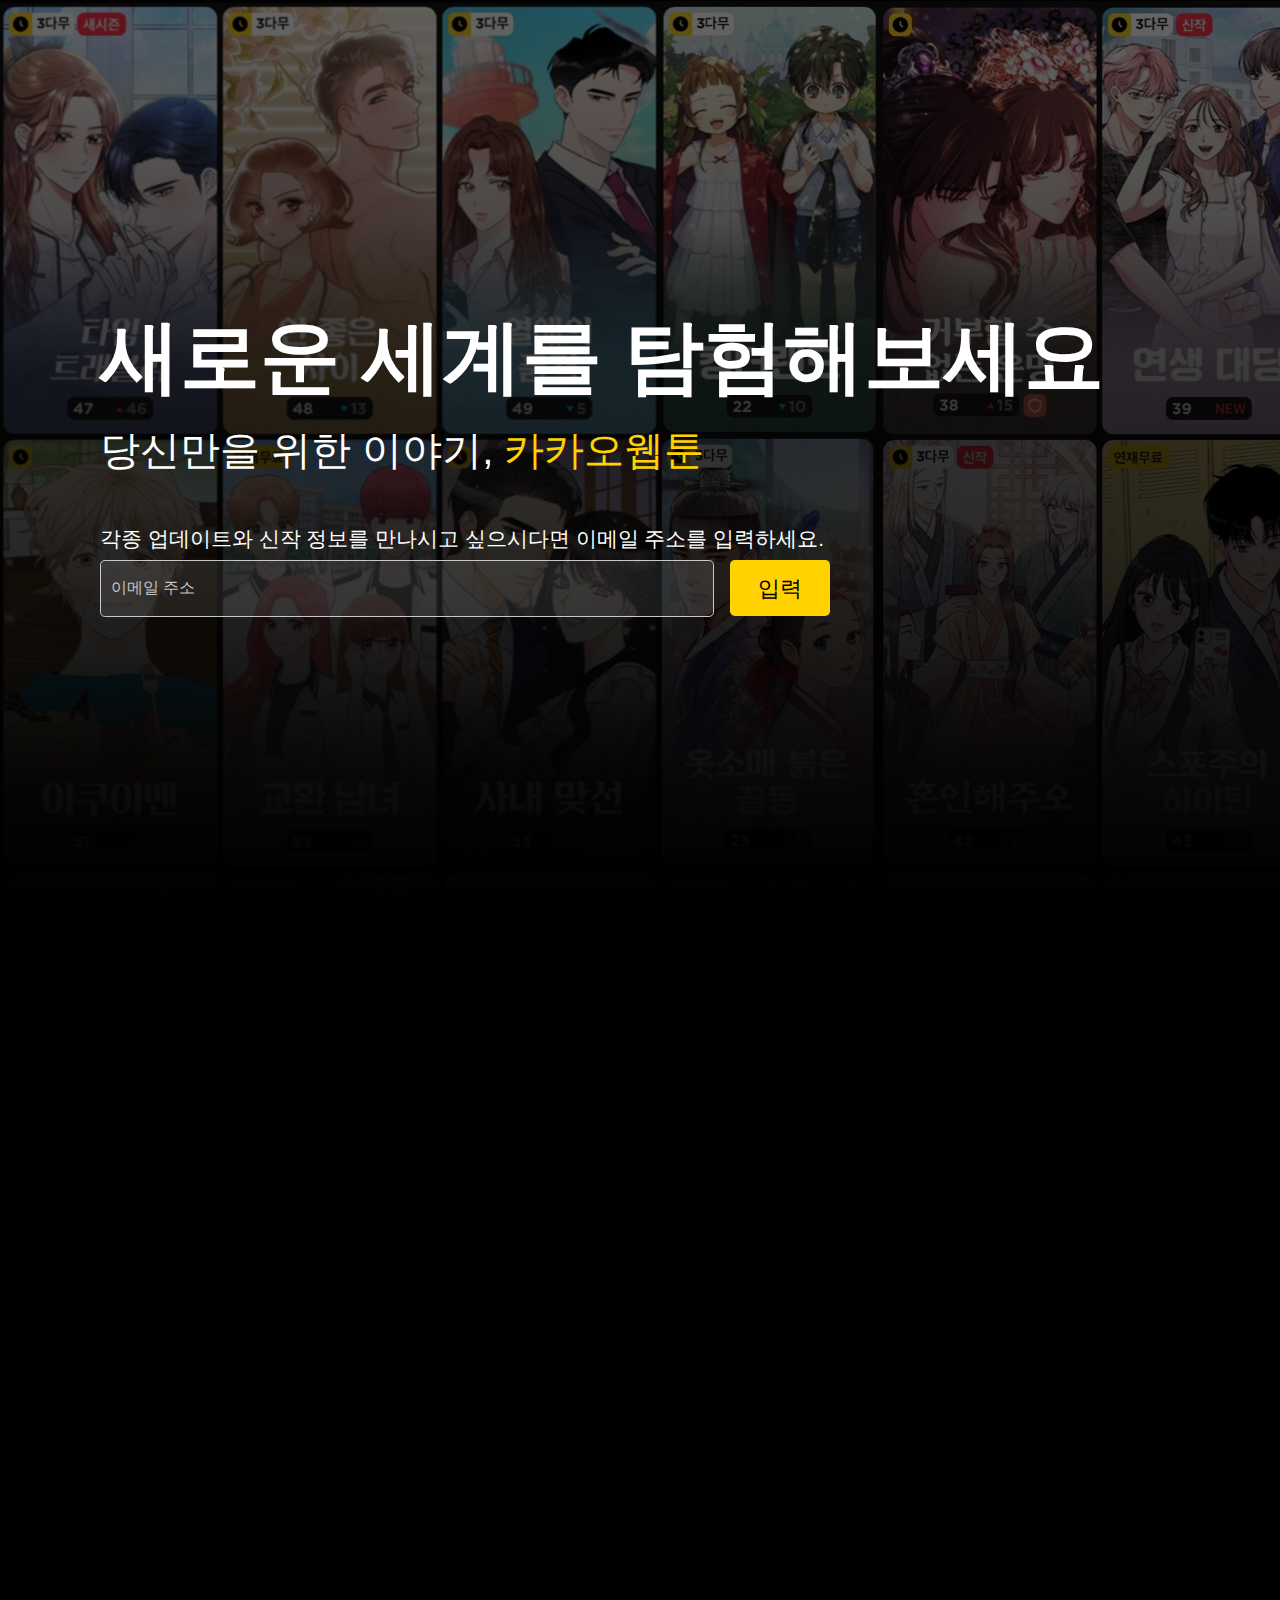
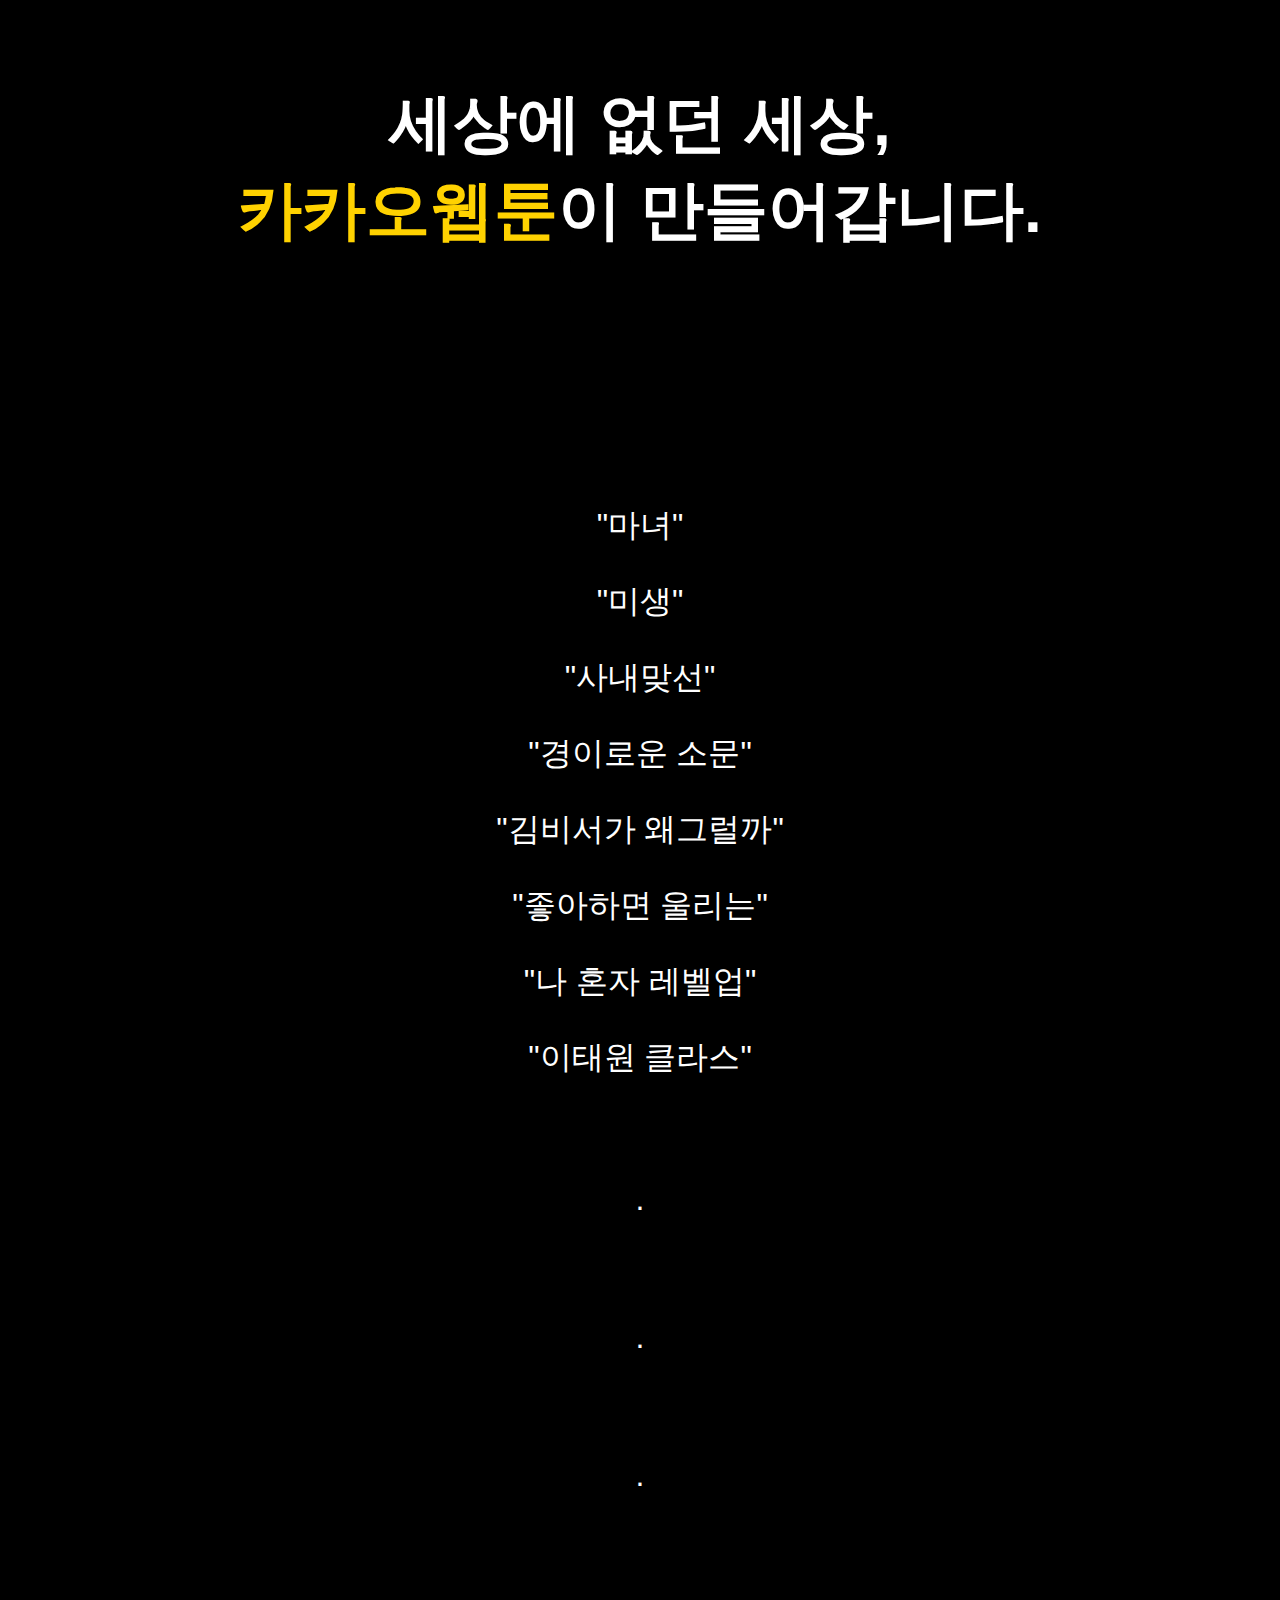
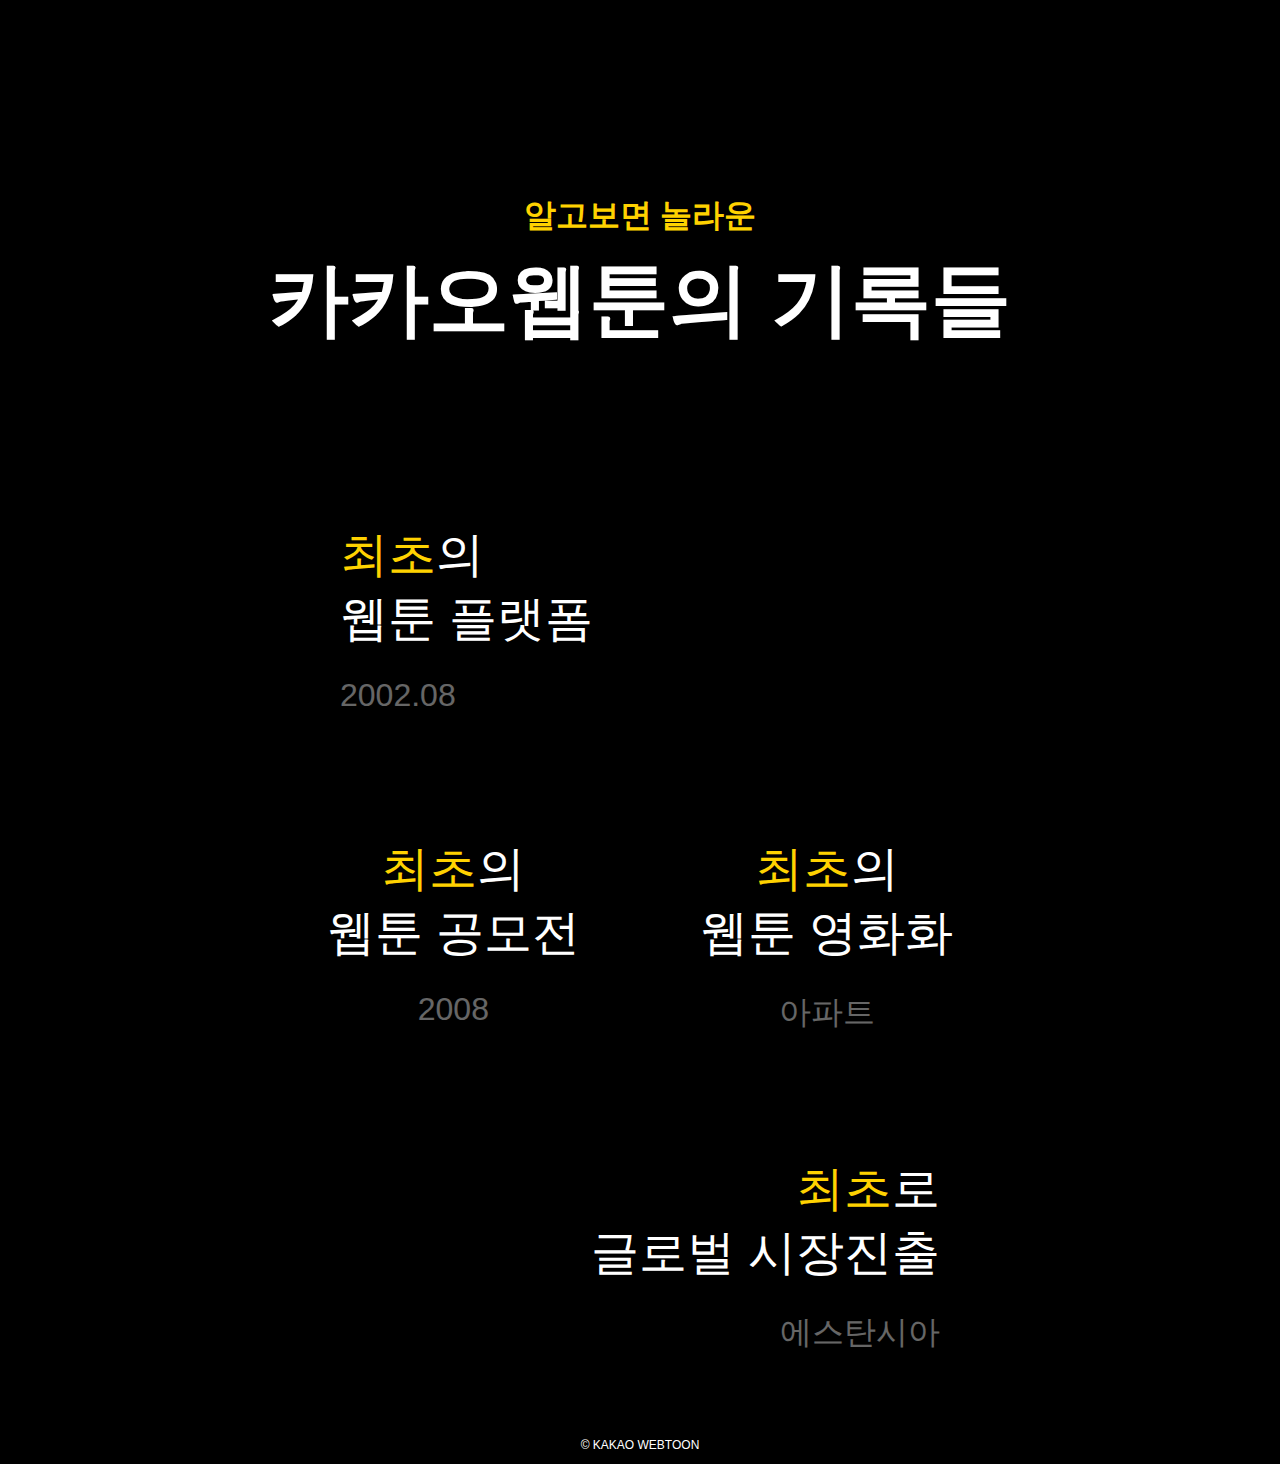
==== commit ab405547: "ADD :: flex~~" ====
--- a/main.html
+++ b/main.html
@@ -1,88 +1,164 @@
 <!DOCTYPE html>
-<html lang="en">
-<head>
-    <meta charset="UTF-8">
+<!-- saved from url=(0103)http://localhost:63342/KAKAOWEBTOON/main.html?_ijt=1dgl8od7dkvmn05uae6bgsqcv4&_ij_reload=RELOAD_ON_SAVE -->
+<html lang="en"><head><meta http-equiv="Content-Type" content="text/html; charset=UTF-8">
+
     <meta name="viewport" content="width=device-width, initial-scale=1.0">
     <title>카카오웹툰 - KAKAO WEBTOON</title>
-    <link rel = "stylesheet" href = "css/style.css">
-    <link rel = "stylesheet" href = "css/email.css">
-    <link rel = "stylesheet" href = "css/firstpage.css">
-    <link rel = "stylesheet" href="css/text.css">
-    <link rel="stylesheet" href="css/webtoonlist.css">
-    <link rel="stylesheet" href="css/history.css">
-    <link rel = "shortcut icon" type = "image/x-icon" href="image/logo(header).jpeg">
+    <link rel="stylesheet" href="./css/style.css">
+    <link rel="stylesheet" href="./css/email.css">
+    <link rel="stylesheet" href="./css/firstpage.css">
+    <link rel="stylesheet" href="./css/text.css">
+    <link rel="stylesheet" href="./css/webtoonlist.css">
+    <link rel="stylesheet" href="./css/history.css">
+    <link rel="shortcut icon" type="image/x-icon" href="http://localhost:63342/KAKAOWEBTOON/image/logo(header).jpeg">
 </head>
-<body>
-    <div id="mainpage">
-        <div id="firstpage">
-            <h1>새로운 세계를 탐험해보세요</h1>
-            <h4>당신만을 위한 이야기, <span class="point_text">카카오웹툰</span></h4>
+<body data-new-gr-c-s-check-loaded="14.1115.0" data-gr-ext-installed="" class="vsc-initialized">
+<div id="mainpage">
+    <div id="firstpage">
+        <h1>새로운 세계를 탐험해보세요</h1>
+        <h4>당신만을 위한 이야기, <span class="point_text">카카오웹툰</span></h4>
+    </div>
+    <div id="email">
+        <div>
+            <h5>각종 업데이트와 신작 정보를 만나시고 싶으시다면 이메일 주소를 입력하세요.</h5>
         </div>
-        <div id="email">
+        <form id="email_input">
             <div>
-                <h5>각종 업데이트와 신작 정보를 만나시고 싶으시다면 이메일 주소를 입력하세요.</h5>
+                <input type="email" placeholder="이메일 주소">
+                <button>입력</button>
             </div>
-            <form id="email_input">
-                <div>
-                    <input type="email" placeholder="이메일 주소">
-                    <button>입력</button>
-                </div>
-            </form>
-        </div>
+        </form>
+    </div>
+</div>
+
+<div id="vido">
+    <iframe width="560" height="315" src="./카카오웹툰 - KAKAO WEBTOON_files/7MVMm_mAMbE.html" title="YouTube video player" frameborder="0" allow="accelerometer; autoplay; clipboard-write; encrypted-media; gyroscope; picture-in-picture; web-share" allowfullscreen=""></iframe>
+</div>
+<h1 id="text1">세상에 없던 세상,<br><span class="point_text">카카오웹툰</span>이 만들어갑니다.</h1>
+<div id="history">
+    <a href="https://webtoon.kakao.com/content/%EB%A7%88%EB%85%80/971?tab=episode"><p class="hit">"마녀"</p></a>
+    <a href="https://webtoon.kakao.com/content/%EB%AF%B8%EC%83%9D/818?tab=episode"><p>"미생"</p></a>
+    <a href="https://webtoon.kakao.com/content/%EC%82%AC%EB%82%B4-%EB%A7%9E%EC%84%A0/2054?tab=episode"><p>"사내맞선"</p></a>
+    <a href="https://webtoon.kakao.com/content/%EA%B2%BD%EC%9D%B4%EB%A1%9C%EC%9A%B4-%EC%86%8C%EB%AC%B8/1525?tab=episode"><p>"경이로운 소문"</p></a>
+    <a href="https://webtoon.kakao.com/content/%EA%B9%80-%EB%B9%84%EC%84%9C%EA%B0%80-%EC%99%9C-%EA%B7%B8%EB%9F%B4%EA%B9%8C/2307?tab=episode"><p>"김비서가 왜그럴까"</p></a>
+    <a href="https://webtoon.kakao.com/content/%EC%A2%8B%EC%95%84%ED%95%98%EB%A9%B4-%EC%9A%B8%EB%A6%AC%EB%8A%94/1132?tab=episode"><p>"좋아하면 울리는"</p></a>
+    <a href="https://webtoon.kakao.com/content/%EB%82%98-%ED%98%BC%EC%9E%90%EB%A7%8C-%EB%A0%88%EB%B2%A8%EC%97%85/2320?tab=episode"><p>"나 혼자 레벨업"</p></a>
+    <a href="https://webtoon.kakao.com/content/%EC%9D%B4%ED%83%9C%EC%9B%90-%ED%81%B4%EB%9D%BC%EC%93%B0/1338?tab=episode"><p>"이태원 클라스"</p></a><br>
+    <p>.</p><br>
+    <p>.</p><br>
+    <p>.</p>
+</div>
+
+<div class="newinfo">
+    <h3 class="point_text">알고보면 놀라운</h3>
+    <h1>카카오웹툰의 기록들</h1>
+</div>
+
+<div id="what_kakao_have_done" style="
+    display: flex;
+    flex-direction: column;
+    align-items: center;
+">
+    <div class="first" id="platform" style="
+    width: 600px;
+">
+        <a href="http://www.dailyimpact.co.kr/news/articleView.html?idxno=49020" style="
+    text-align: left;
+">
+            <p class="maintitle"><b class="point_text">최초</b>의<br><b>웹툰 플랫폼</b></p><br>
+            <h6 class="subtext">2002.08</h6>
+        </a>
     </div>
 
-    <div id="vido">
-        <iframe width="560" height="315" src="https://www.youtube.com/embed/7MVMm_mAMbE?controls=0&rel=0&autohide=1" title="YouTube video player" frameborder="0" allow="accelerometer; autoplay; clipboard-write; encrypted-media; gyroscope; picture-in-picture; web-share" allowfullscreen></iframe>
-    </div>
-    <h1 id="text1">세상에 없던 세상,<br><span class="point_text">카카오웹툰</span>이 만들어갑니다.</h1>
-    <div id="history">
-        <a href="https://webtoon.kakao.com/content/%EB%A7%88%EB%85%80/971?tab=episode"><p class="hit">"마녀"</p></a>
-        <a href="https://webtoon.kakao.com/content/%EB%AF%B8%EC%83%9D/818?tab=episode"><p >"미생"</p></a>
-        <a href="https://webtoon.kakao.com/content/%EC%82%AC%EB%82%B4-%EB%A7%9E%EC%84%A0/2054?tab=episode"><p >"사내맞선"</p></a>
-        <a href="https://webtoon.kakao.com/content/%EA%B2%BD%EC%9D%B4%EB%A1%9C%EC%9A%B4-%EC%86%8C%EB%AC%B8/1525?tab=episode"><p >"경이로운 소문"</p></a>
-        <a href="https://webtoon.kakao.com/content/%EA%B9%80-%EB%B9%84%EC%84%9C%EA%B0%80-%EC%99%9C-%EA%B7%B8%EB%9F%B4%EA%B9%8C/2307?tab=episode"><p >"김비서가 왜그럴까"</p></a>
-        <a href="https://webtoon.kakao.com/content/%EC%A2%8B%EC%95%84%ED%95%98%EB%A9%B4-%EC%9A%B8%EB%A6%AC%EB%8A%94/1132?tab=episode"><p >"좋아하면 울리는"</p></a>
-        <a href="https://webtoon.kakao.com/content/%EB%82%98-%ED%98%BC%EC%9E%90%EB%A7%8C-%EB%A0%88%EB%B2%A8%EC%97%85/2320?tab=episode"><p >"나 혼자 레벨업"</p></a>
-        <a href="https://webtoon.kakao.com/content/%EC%9D%B4%ED%83%9C%EC%9B%90-%ED%81%B4%EB%9D%BC%EC%93%B0/1338?tab=episode"><p >"이태원 클라스"</p></a><br>
-        <p>.</p><br>
-        <p>.</p><br>
-        <p>.</p>
-    </div>
-
-    <div class="newinfo">
-        <h3 class="point_text">알고보면 놀라운</h3>
-        <h1 >카카오웹툰의 기록들</h1>
-    </div>
-
-    <div id="firstwebtoon">
-        <div class="first" id="platform">
-            <a href="http://www.dailyimpact.co.kr/news/articleView.html?idxno=49020">
-                <p class="maintitle"><b class="point_text">최초</b>의<br><b>웹툰 플랫폼</b></p><br>
-                <h6 class="subtext">2002.08</h6>
-            </a>
-        </div>
-    
-        <div class="first" id="competition">
+    <div class="second_section" style="
+    display: flex;
+">
+        <div class="first" id="competition" style="
+    margin-right: 120px;
+">
             <a href="https://v.daum.net/v/M0LXeCcx8D?f=p">
                 <p class="maintitle"><b class="point_text">최초</b>의<br><b>웹툰 공모전</b></p><br>
                 <h6 class="subtext">2008</h6>
             </a>
         </div>
-    
+
         <div class="first" id="movie">
             <a href="https://movie.daum.net/moviedb/main?movieId=41218">
-            <p class="maintitle"><b class="point_text">최초</b>의<br><b>웹툰 영화화</b></p><br>
+                <p class="maintitle"><b class="point_text">최초</b>의<br><b>웹툰 영화화</b></p><br>
             </a>
             <h6 class="subtext">아파트</h6>
         </div>
-    
-        <div class="first" id="global">
-            <a href="https://webtoon.kakao.com/content/%EC%97%90%EC%8A%A4%ED%83%84%EC%8B%9C%EC%95%841/17?tab=episode">
-                <p class="maintitle"><b class="point_text">최초</b>로<br><b>글로벌 시장</b>진출</p><br>
+    </div>
+
+    <div class="first" id="global" style="
+    width: 600px;
+">
+        <a href="https://webtoon.kakao.com/content/%EC%97%90%EC%8A%A4%ED%83%84%EC%8B%9C%EC%95%841/17?tab=episode" style="
+    text-align: right;
+">
+            <p class="maintitle"><b class="point_text">최초</b>로<br><b>글로벌 시장</b>진출</p><br>
             <h6 class="subtext">에스탄시아</h6>
-            </a>
-        </div>
+        </a>
     </div>
-    <footer><p class="copyright">© KAKAO WEBTOON</p></footer>
-</body>
-</html>
+</div>
+
+<footer><p class="copyright">© KAKAO WEBTOON</p></footer>
+
+
+<script>
+    (function() {
+        var ws = new WebSocket('ws://' + window.location.host +
+                '/jb-server-page?reloadMode=RELOAD_ON_SAVE&'+
+                'referrer=' + encodeURIComponent(window.location.pathname));
+        ws.onmessage = function (msg) {
+            if (msg.data === 'reload') {
+                window.location.reload();
+            }
+            if (msg.data.startsWith('update-css ')) {
+                var messageId = msg.data.substring(11);
+                var links = document.getElementsByTagName('link');
+                for (var i = 0; i < links.length; i++) {
+                    var link = links[i];
+                    if (link.rel !== 'stylesheet') continue;
+                    var clonedLink = link.cloneNode(true);
+                    var newHref = link.href.replace(/(&|\?)jbUpdateLinksId=\d+/, "$1jbUpdateLinksId=" + messageId);
+                    if (newHref !== link.href) {
+                        clonedLink.href = newHref;
+                    }
+                    else {
+                        var indexOfQuest = newHref.indexOf('?');
+                        if (indexOfQuest >= 0) {
+                            // to support ?foo#hash
+                            clonedLink.href = newHref.substring(0, indexOfQuest + 1) + 'jbUpdateLinksId=' + messageId + '&' +
+                                    newHref.substring(indexOfQuest + 1);
+                        }
+                        else {
+                            clonedLink.href += '?' + 'jbUpdateLinksId=' + messageId;
+                        }
+                    }
+                    link.replaceWith(clonedLink);
+                }
+            }
+        };
+    })();
+</script></body><grammarly-desktop-integration data-grammarly-shadow-root="true"><template shadowrootmode="open"><style>
+    div.grammarly-desktop-integration {
+        position: absolute;
+        width: 1px;
+        height: 1px;
+        padding: 0;
+        margin: -1px;
+        overflow: hidden;
+        clip: rect(0, 0, 0, 0);
+        white-space: nowrap;
+        border: 0;
+        -moz-user-select: none;
+        -webkit-user-select: none;
+        -ms-user-select:none;
+        user-select:none;
+    }
+
+    div.grammarly-desktop-integration:before {
+        content: attr(data-content);
+    }
+</style><div aria-label="grammarly-integration" role="group" tabindex="-1" class="grammarly-desktop-integration" data-content="{&quot;mode&quot;:&quot;full&quot;,&quot;isActive&quot;:true,&quot;isUserDisabled&quot;:false}"></div></template></grammarly-desktop-integration></html>--- a/css/style.css
+++ b/css/style.css
@@ -63,7 +63,7 @@
     text-align: center;
     font-weight: 300;
     cursor: pointer;
-    
+
 }
 
 .first a{
@@ -77,3 +77,4 @@
 
 
 
+
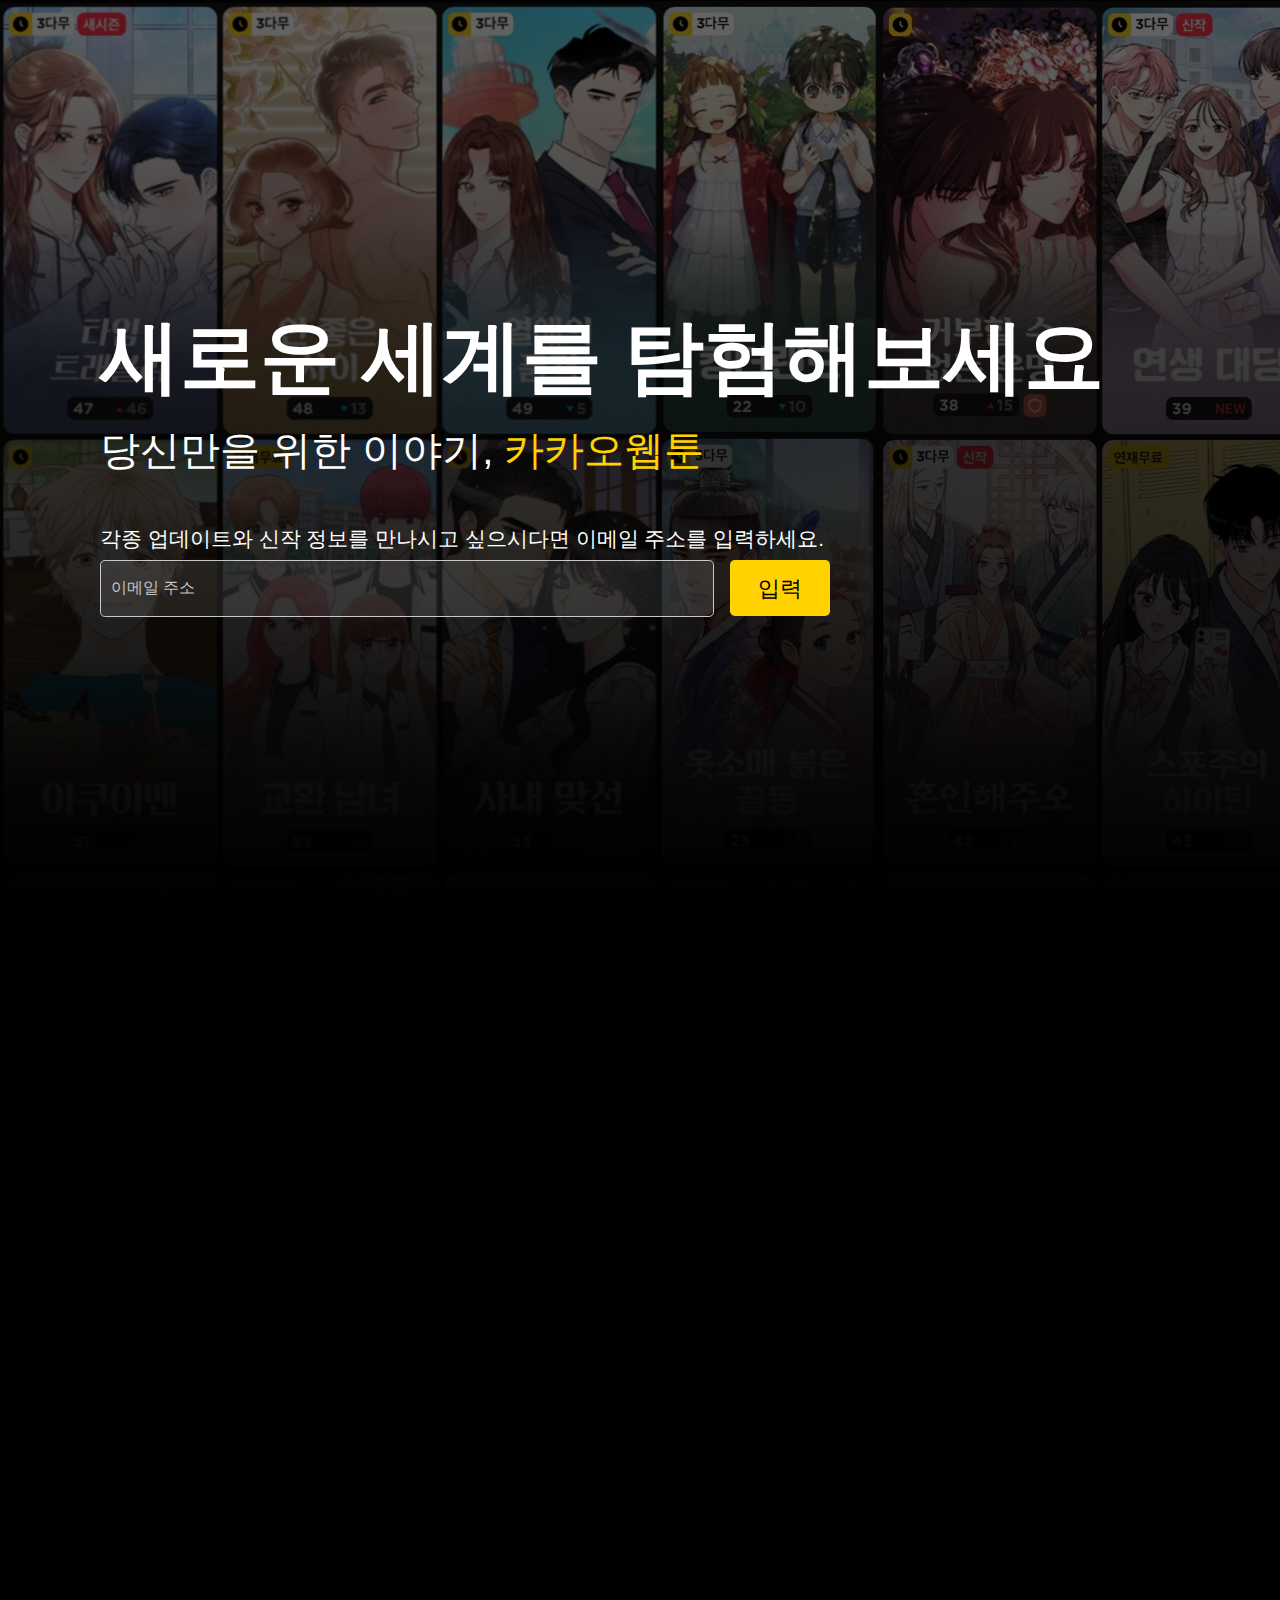
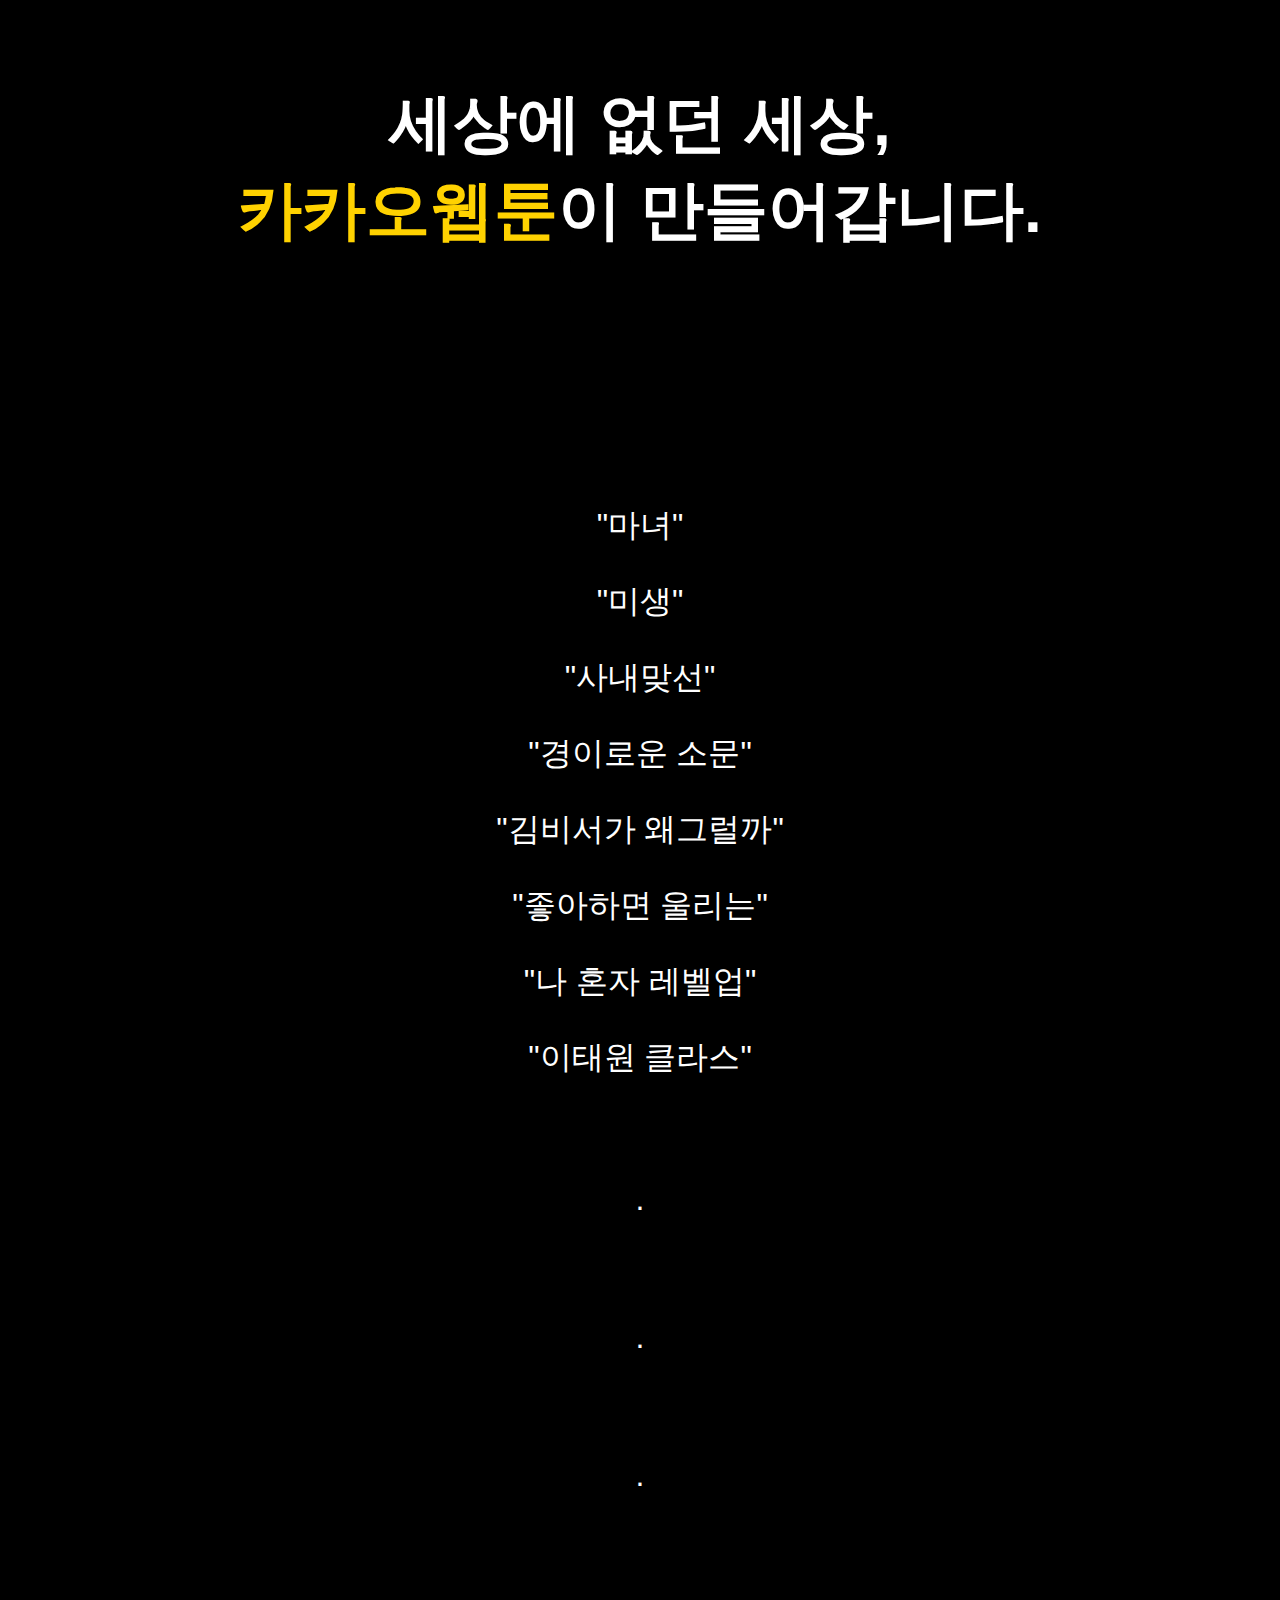
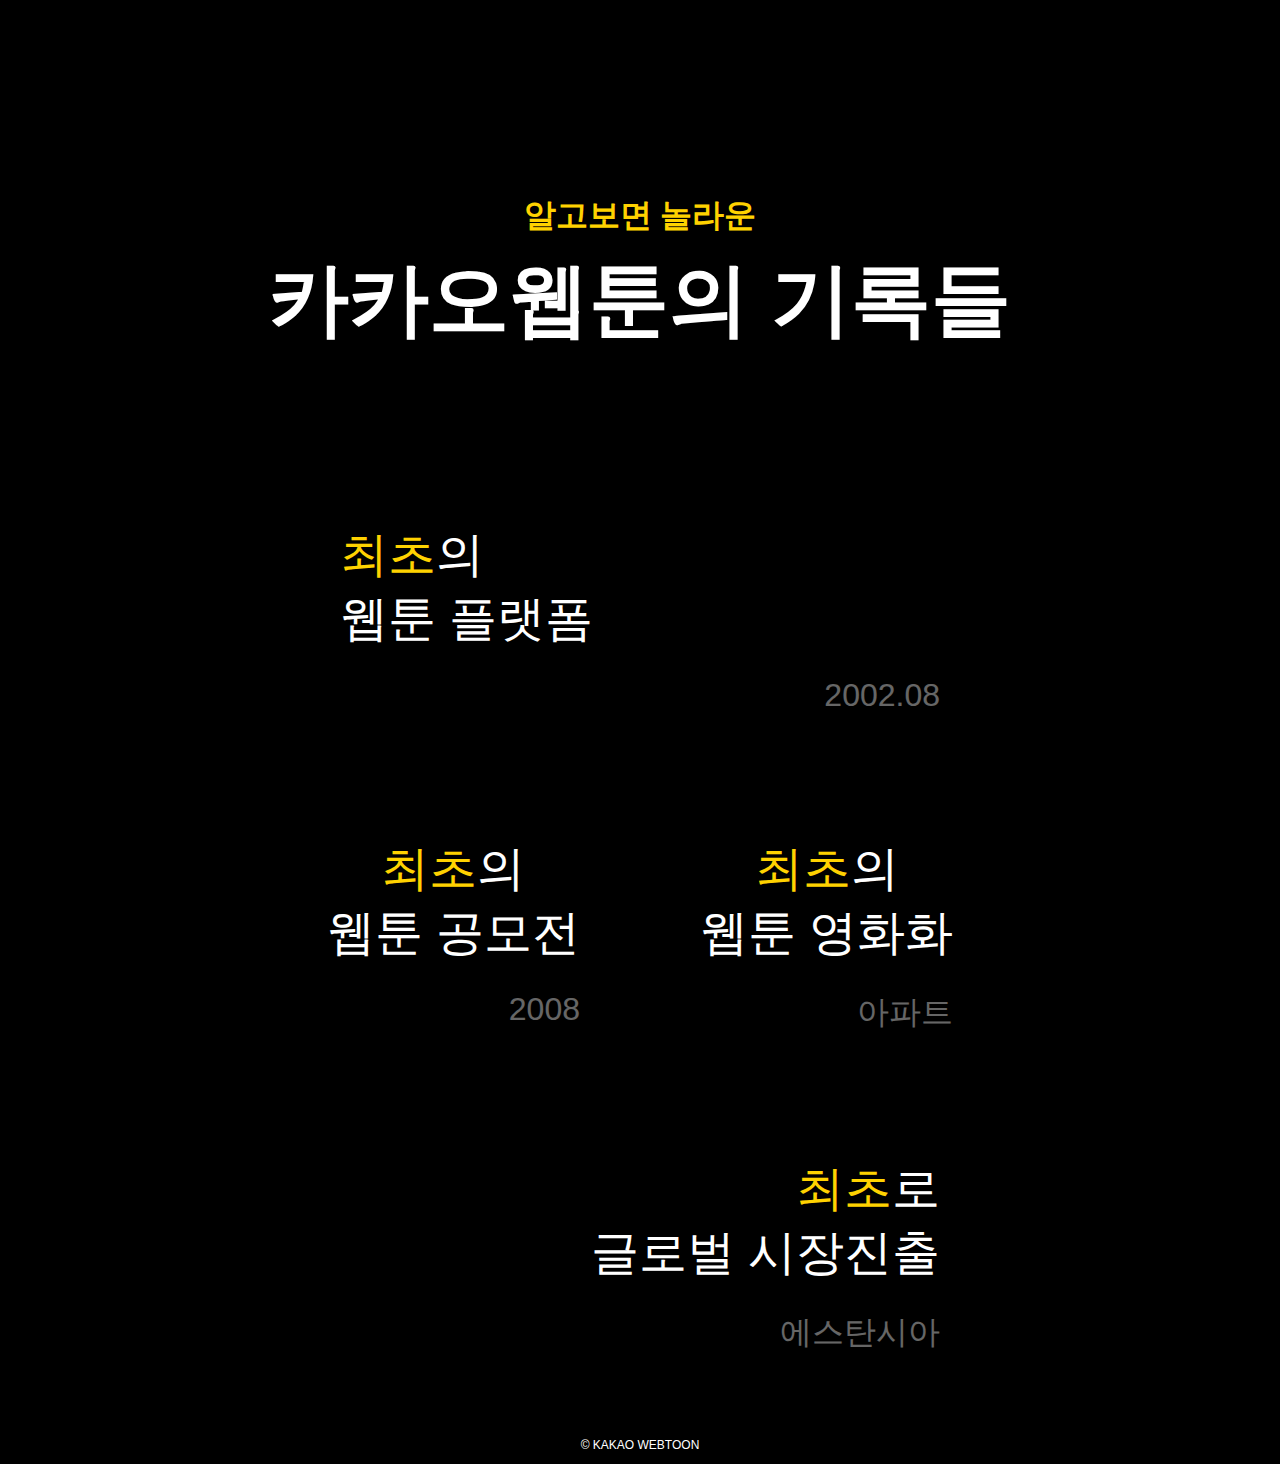
==== commit bea30f15: "section division" ====
--- a/main.html
+++ b/main.html
@@ -1,164 +1,93 @@
 <!DOCTYPE html>
-<!-- saved from url=(0103)http://localhost:63342/KAKAOWEBTOON/main.html?_ijt=1dgl8od7dkvmn05uae6bgsqcv4&_ij_reload=RELOAD_ON_SAVE -->
-<html lang="en"><head><meta http-equiv="Content-Type" content="text/html; charset=UTF-8">
-
+<html lang="en">
+<head>
+    <meta charset="UTF-8">
     <meta name="viewport" content="width=device-width, initial-scale=1.0">
     <title>카카오웹툰 - KAKAO WEBTOON</title>
-    <link rel="stylesheet" href="./css/style.css">
-    <link rel="stylesheet" href="./css/email.css">
-    <link rel="stylesheet" href="./css/firstpage.css">
-    <link rel="stylesheet" href="./css/text.css">
-    <link rel="stylesheet" href="./css/webtoonlist.css">
-    <link rel="stylesheet" href="./css/history.css">
-    <link rel="shortcut icon" type="image/x-icon" href="http://localhost:63342/KAKAOWEBTOON/image/logo(header).jpeg">
+    <link rel = "stylesheet" href = "css/style.css">
+    <link rel = "stylesheet" href = "css/email.css">
+    <link rel = "stylesheet" href = "css/firstpage.css">
+    <link rel = "stylesheet" href="css/text.css">
+    <link rel="stylesheet" href="css/webtoonlist.css">
+    <link rel="stylesheet" href="css/history.css">
+    <link rel = "shortcut icon" type = "image/x-icon" href="image/logo(header).jpeg">
 </head>
-<body data-new-gr-c-s-check-loaded="14.1115.0" data-gr-ext-installed="" class="vsc-initialized">
-<div id="mainpage">
-    <div id="firstpage">
-        <h1>새로운 세계를 탐험해보세요</h1>
-        <h4>당신만을 위한 이야기, <span class="point_text">카카오웹툰</span></h4>
-    </div>
-    <div id="email">
-        <div>
-            <h5>각종 업데이트와 신작 정보를 만나시고 싶으시다면 이메일 주소를 입력하세요.</h5>
+<body>
+    <div id="mainpage">
+        <div id="firstpage">
+            <h1>새로운 세계를 탐험해보세요</h1>
+            <h4>당신만을 위한 이야기, <span class="point_text">카카오웹툰</span></h4>
         </div>
-        <form id="email_input">
+        <div id="email">
             <div>
-                <input type="email" placeholder="이메일 주소">
-                <button>입력</button>
+                <h5>각종 업데이트와 신작 정보를 만나시고 싶으시다면 이메일 주소를 입력하세요.</h5>
             </div>
-        </form>
-    </div>
-</div>
-
-<div id="vido">
-    <iframe width="560" height="315" src="./카카오웹툰 - KAKAO WEBTOON_files/7MVMm_mAMbE.html" title="YouTube video player" frameborder="0" allow="accelerometer; autoplay; clipboard-write; encrypted-media; gyroscope; picture-in-picture; web-share" allowfullscreen=""></iframe>
-</div>
-<h1 id="text1">세상에 없던 세상,<br><span class="point_text">카카오웹툰</span>이 만들어갑니다.</h1>
-<div id="history">
-    <a href="https://webtoon.kakao.com/content/%EB%A7%88%EB%85%80/971?tab=episode"><p class="hit">"마녀"</p></a>
-    <a href="https://webtoon.kakao.com/content/%EB%AF%B8%EC%83%9D/818?tab=episode"><p>"미생"</p></a>
-    <a href="https://webtoon.kakao.com/content/%EC%82%AC%EB%82%B4-%EB%A7%9E%EC%84%A0/2054?tab=episode"><p>"사내맞선"</p></a>
-    <a href="https://webtoon.kakao.com/content/%EA%B2%BD%EC%9D%B4%EB%A1%9C%EC%9A%B4-%EC%86%8C%EB%AC%B8/1525?tab=episode"><p>"경이로운 소문"</p></a>
-    <a href="https://webtoon.kakao.com/content/%EA%B9%80-%EB%B9%84%EC%84%9C%EA%B0%80-%EC%99%9C-%EA%B7%B8%EB%9F%B4%EA%B9%8C/2307?tab=episode"><p>"김비서가 왜그럴까"</p></a>
-    <a href="https://webtoon.kakao.com/content/%EC%A2%8B%EC%95%84%ED%95%98%EB%A9%B4-%EC%9A%B8%EB%A6%AC%EB%8A%94/1132?tab=episode"><p>"좋아하면 울리는"</p></a>
-    <a href="https://webtoon.kakao.com/content/%EB%82%98-%ED%98%BC%EC%9E%90%EB%A7%8C-%EB%A0%88%EB%B2%A8%EC%97%85/2320?tab=episode"><p>"나 혼자 레벨업"</p></a>
-    <a href="https://webtoon.kakao.com/content/%EC%9D%B4%ED%83%9C%EC%9B%90-%ED%81%B4%EB%9D%BC%EC%93%B0/1338?tab=episode"><p>"이태원 클라스"</p></a><br>
-    <p>.</p><br>
-    <p>.</p><br>
-    <p>.</p>
-</div>
-
-<div class="newinfo">
-    <h3 class="point_text">알고보면 놀라운</h3>
-    <h1>카카오웹툰의 기록들</h1>
-</div>
-
-<div id="what_kakao_have_done" style="
-    display: flex;
-    flex-direction: column;
-    align-items: center;
-">
-    <div class="first" id="platform" style="
-    width: 600px;
-">
-        <a href="http://www.dailyimpact.co.kr/news/articleView.html?idxno=49020" style="
-    text-align: left;
-">
-            <p class="maintitle"><b class="point_text">최초</b>의<br><b>웹툰 플랫폼</b></p><br>
-            <h6 class="subtext">2002.08</h6>
-        </a>
+            <form id="email_input">
+                <div>
+                    <input type="email" placeholder="이메일 주소">
+                    <button>입력</button>
+                </div>
+            </form>
+        </div>
     </div>
 
-    <div class="second_section" style="
-    display: flex;
-">
-        <div class="first" id="competition" style="
-    margin-right: 120px;
-">
-            <a href="https://v.daum.net/v/M0LXeCcx8D?f=p">
-                <p class="maintitle"><b class="point_text">최초</b>의<br><b>웹툰 공모전</b></p><br>
-                <h6 class="subtext">2008</h6>
+    <div id="vido">
+        <iframe width="560" height="315" src="https://www.youtube.com/embed/7MVMm_mAMbE?controls=0&rel=0&autohide=1" title="YouTube video player" frameborder="0" allow="accelerometer; autoplay; clipboard-write; encrypted-media; gyroscope; picture-in-picture; web-share" allowfullscreen></iframe>
+    </div>
+    <h1 id="text1">세상에 없던 세상,<br><span class="point_text">카카오웹툰</span>이 만들어갑니다.</h1>
+    <div id="history">
+        <a href="https://webtoon.kakao.com/content/%EB%A7%88%EB%85%80/971?tab=episode"><p class="hit">"마녀"</p></a>
+        <a href="https://webtoon.kakao.com/content/%EB%AF%B8%EC%83%9D/818?tab=episode"><p >"미생"</p></a>
+        <a href="https://webtoon.kakao.com/content/%EC%82%AC%EB%82%B4-%EB%A7%9E%EC%84%A0/2054?tab=episode"><p >"사내맞선"</p></a>
+        <a href="https://webtoon.kakao.com/content/%EA%B2%BD%EC%9D%B4%EB%A1%9C%EC%9A%B4-%EC%86%8C%EB%AC%B8/1525?tab=episode"><p >"경이로운 소문"</p></a>
+        <a href="https://webtoon.kakao.com/content/%EA%B9%80-%EB%B9%84%EC%84%9C%EA%B0%80-%EC%99%9C-%EA%B7%B8%EB%9F%B4%EA%B9%8C/2307?tab=episode"><p >"김비서가 왜그럴까"</p></a>
+        <a href="https://webtoon.kakao.com/content/%EC%A2%8B%EC%95%84%ED%95%98%EB%A9%B4-%EC%9A%B8%EB%A6%AC%EB%8A%94/1132?tab=episode"><p >"좋아하면 울리는"</p></a>
+        <a href="https://webtoon.kakao.com/content/%EB%82%98-%ED%98%BC%EC%9E%90%EB%A7%8C-%EB%A0%88%EB%B2%A8%EC%97%85/2320?tab=episode"><p >"나 혼자 레벨업"</p></a>
+        <a href="https://webtoon.kakao.com/content/%EC%9D%B4%ED%83%9C%EC%9B%90-%ED%81%B4%EB%9D%BC%EC%93%B0/1338?tab=episode"><p >"이태원 클라스"</p></a><br>
+        <p>.</p><br>
+        <p>.</p><br>
+        <p>.</p>
+    </div>
+
+    <div class="newinfo">
+        <h3 class="point_text">알고보면 놀라운</h3>
+        <h1 >카카오웹툰의 기록들</h1>
+    </div>
+
+    <div id="what_kakao_have_done">
+        <div class="first" id="platform">
+            <a href="http://www.dailyimpact.co.kr/news/articleView.html?idxno=49020">
+                <p class="maintitle"><b class="point_text">최초</b>의<br><b>웹툰 플랫폼</b></p><br>
+                <h6 class="subtext">2002.08</h6>
             </a>
         </div>
 
-        <div class="first" id="movie">
-            <a href="https://movie.daum.net/moviedb/main?movieId=41218">
-                <p class="maintitle"><b class="point_text">최초</b>의<br><b>웹툰 영화화</b></p><br>
+        <div class="second_section">
+            
+            <div class="first" id="competition">
+                <a href="https://v.daum.net/v/M0LXeCcx8D?f=p">
+                    <p class="maintitle"><b class="point_text">최초</b>의<br><b>웹툰 공모전</b></p><br>
+                    <h6 class="subtext">2008</h6>
+                </a>
+            </div>
+        
+            <div class="first" id="movie">
+                <a href="https://movie.daum.net/moviedb/main?movieId=41218">
+                    <p class="maintitle"><b class="point_text">최초</b>의<br><b>웹툰 영화화</b></p><br>
+                    </a>
+                <h6 class="subtext">아파트</h6>
+            </div>
+
+        </div>
+    
+        <div class="first" id="global">
+            <a href="https://webtoon.kakao.com/content/%EC%97%90%EC%8A%A4%ED%83%84%EC%8B%9C%EC%95%841/17?tab=episode">
+                <p class="maintitle"><b class="point_text">최초</b>로<br><b>글로벌 시장</b>진출</p><br>
+                <h6 class="subtext">에스탄시아</h6>
             </a>
-            <h6 class="subtext">아파트</h6>
         </div>
     </div>
 
-    <div class="first" id="global" style="
-    width: 600px;
-">
-        <a href="https://webtoon.kakao.com/content/%EC%97%90%EC%8A%A4%ED%83%84%EC%8B%9C%EC%95%841/17?tab=episode" style="
-    text-align: right;
-">
-            <p class="maintitle"><b class="point_text">최초</b>로<br><b>글로벌 시장</b>진출</p><br>
-            <h6 class="subtext">에스탄시아</h6>
-        </a>
-    </div>
-</div>
-
-<footer><p class="copyright">© KAKAO WEBTOON</p></footer>
-
-
-<script>
-    (function() {
-        var ws = new WebSocket('ws://' + window.location.host +
-                '/jb-server-page?reloadMode=RELOAD_ON_SAVE&'+
-                'referrer=' + encodeURIComponent(window.location.pathname));
-        ws.onmessage = function (msg) {
-            if (msg.data === 'reload') {
-                window.location.reload();
-            }
-            if (msg.data.startsWith('update-css ')) {
-                var messageId = msg.data.substring(11);
-                var links = document.getElementsByTagName('link');
-                for (var i = 0; i < links.length; i++) {
-                    var link = links[i];
-                    if (link.rel !== 'stylesheet') continue;
-                    var clonedLink = link.cloneNode(true);
-                    var newHref = link.href.replace(/(&|\?)jbUpdateLinksId=\d+/, "$1jbUpdateLinksId=" + messageId);
-                    if (newHref !== link.href) {
-                        clonedLink.href = newHref;
-                    }
-                    else {
-                        var indexOfQuest = newHref.indexOf('?');
-                        if (indexOfQuest >= 0) {
-                            // to support ?foo#hash
-                            clonedLink.href = newHref.substring(0, indexOfQuest + 1) + 'jbUpdateLinksId=' + messageId + '&' +
-                                    newHref.substring(indexOfQuest + 1);
-                        }
-                        else {
-                            clonedLink.href += '?' + 'jbUpdateLinksId=' + messageId;
-                        }
-                    }
-                    link.replaceWith(clonedLink);
-                }
-            }
-        };
-    })();
-</script></body><grammarly-desktop-integration data-grammarly-shadow-root="true"><template shadowrootmode="open"><style>
-    div.grammarly-desktop-integration {
-        position: absolute;
-        width: 1px;
-        height: 1px;
-        padding: 0;
-        margin: -1px;
-        overflow: hidden;
-        clip: rect(0, 0, 0, 0);
-        white-space: nowrap;
-        border: 0;
-        -moz-user-select: none;
-        -webkit-user-select: none;
-        -ms-user-select:none;
-        user-select:none;
-    }
-
-    div.grammarly-desktop-integration:before {
-        content: attr(data-content);
-    }
-</style><div aria-label="grammarly-integration" role="group" tabindex="-1" class="grammarly-desktop-integration" data-content="{&quot;mode&quot;:&quot;full&quot;,&quot;isActive&quot;:true,&quot;isUserDisabled&quot;:false}"></div></template></grammarly-desktop-integration></html>+    <footer><p class="copyright">© KAKAO WEBTOON</p></footer>
+</body>
+</html>
--- a/css/style.css
+++ b/css/style.css
@@ -75,6 +75,34 @@
     transition: all 0.5s;
 }
 
+#platform{
+    width: 600px;
+}
+
+#platform a{
+    text-align: left;
+}
+
+.second_section{
+    display: flex;
+}
+
+#competition{
+    margin-right: 120px;
+}
+
+#global{
+    width: 600px;
+}
+
+#global p,h6{
+    text-align: right;
+}
+
+#what_kakao_have_done{
+    display: flex;
+    flex-direction: column;
+    align-items: center;
+}
 
 
-
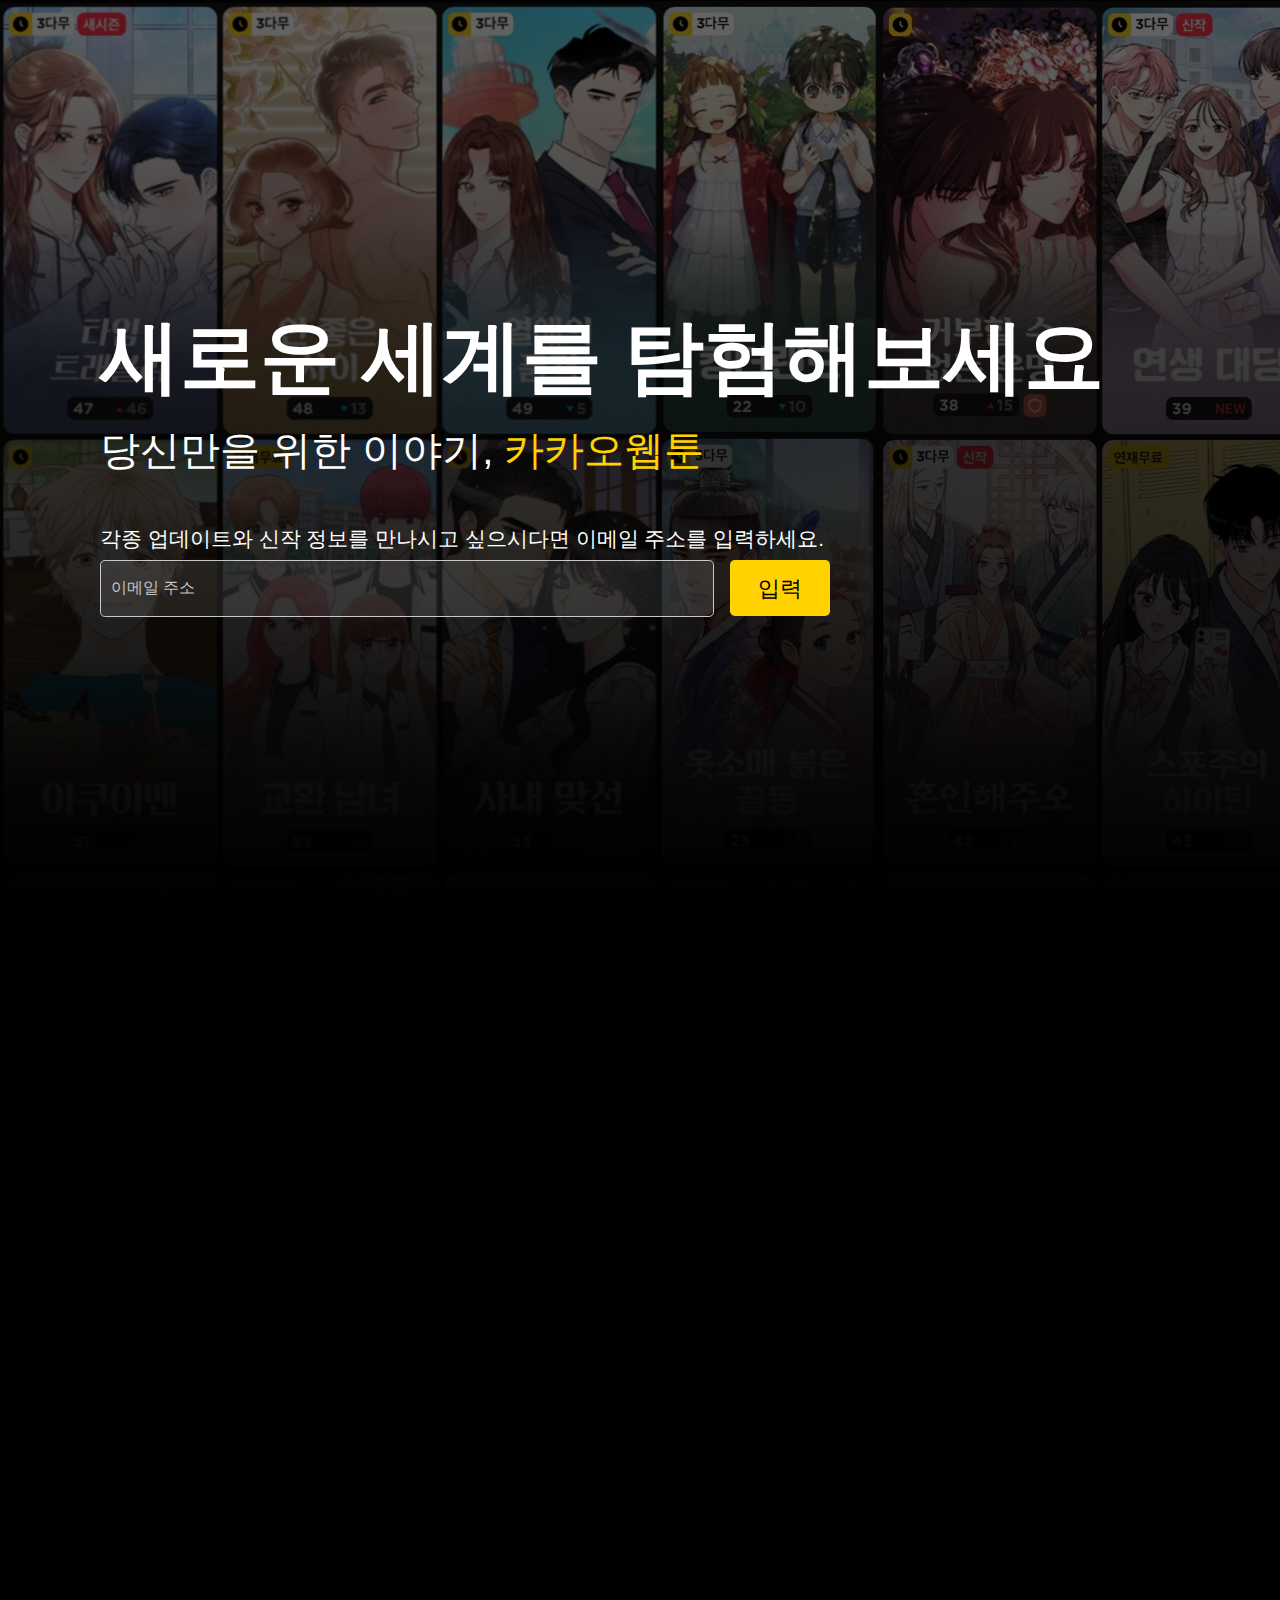
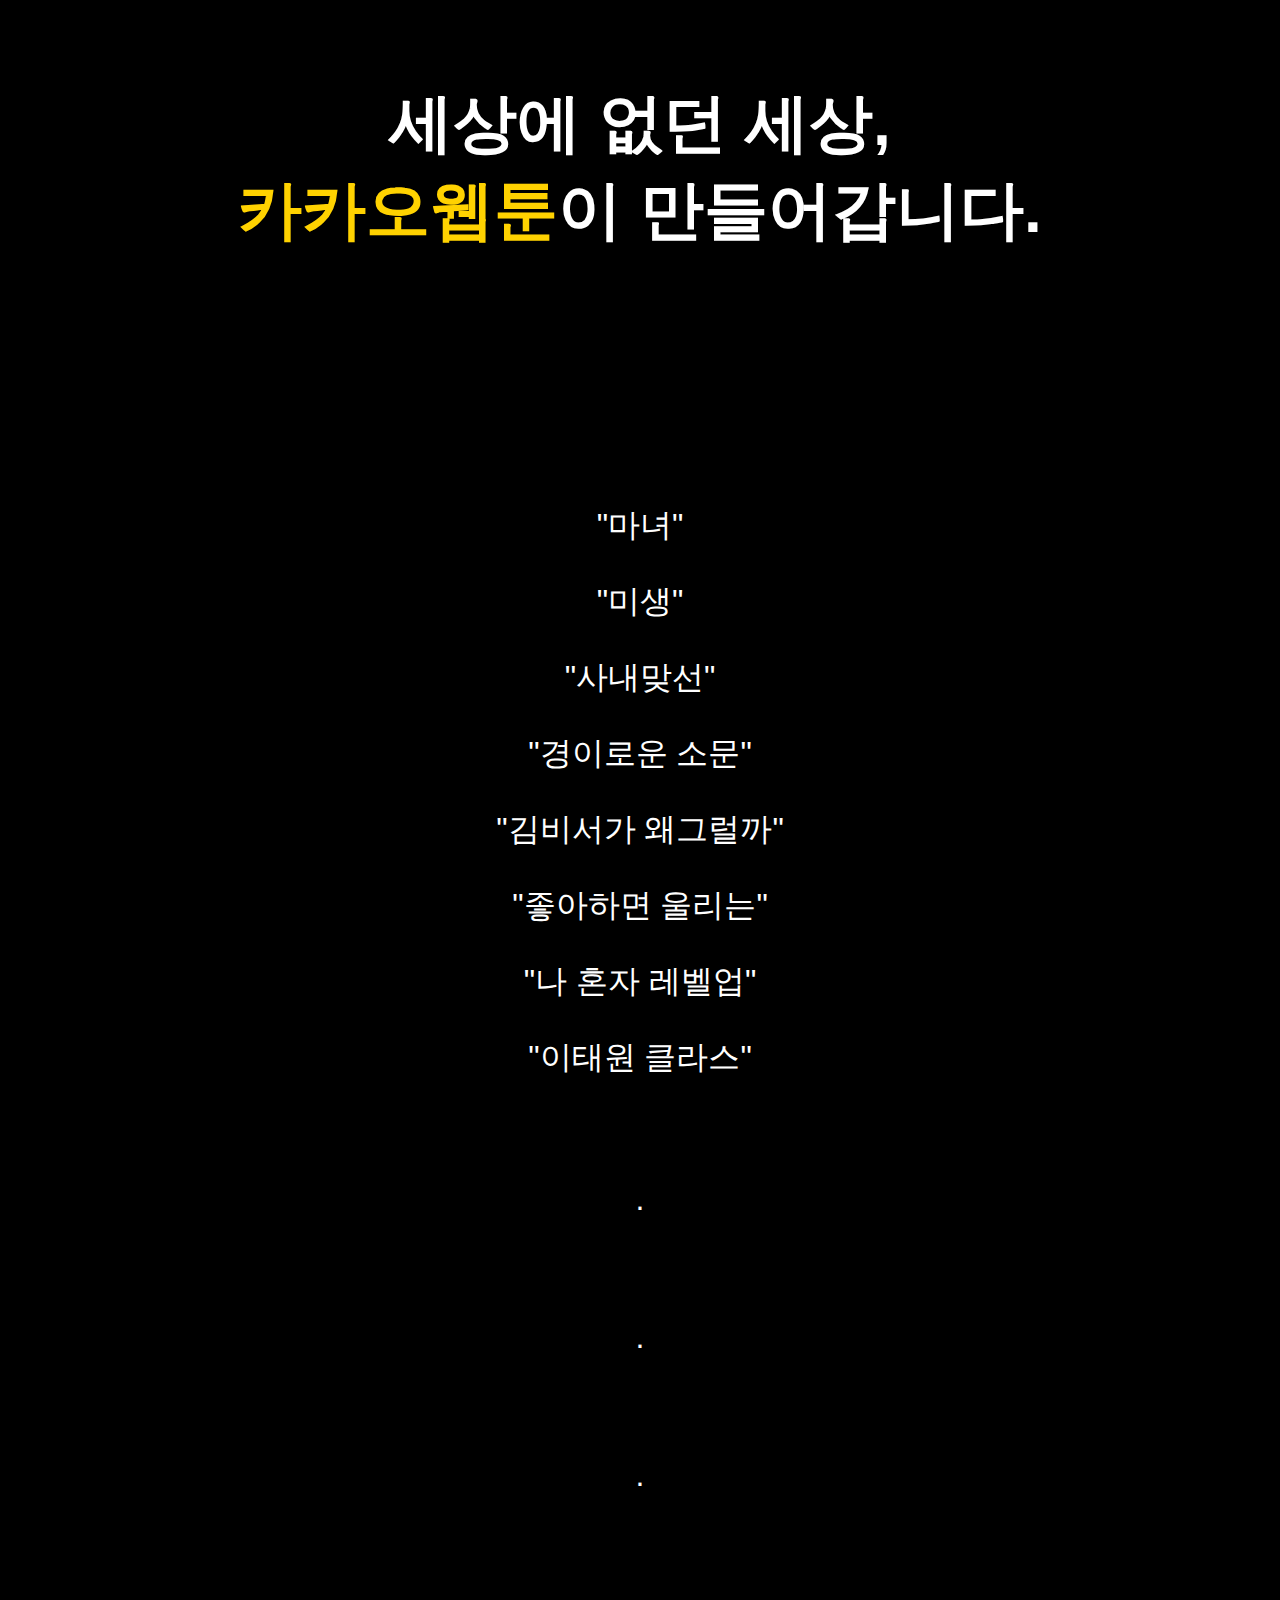
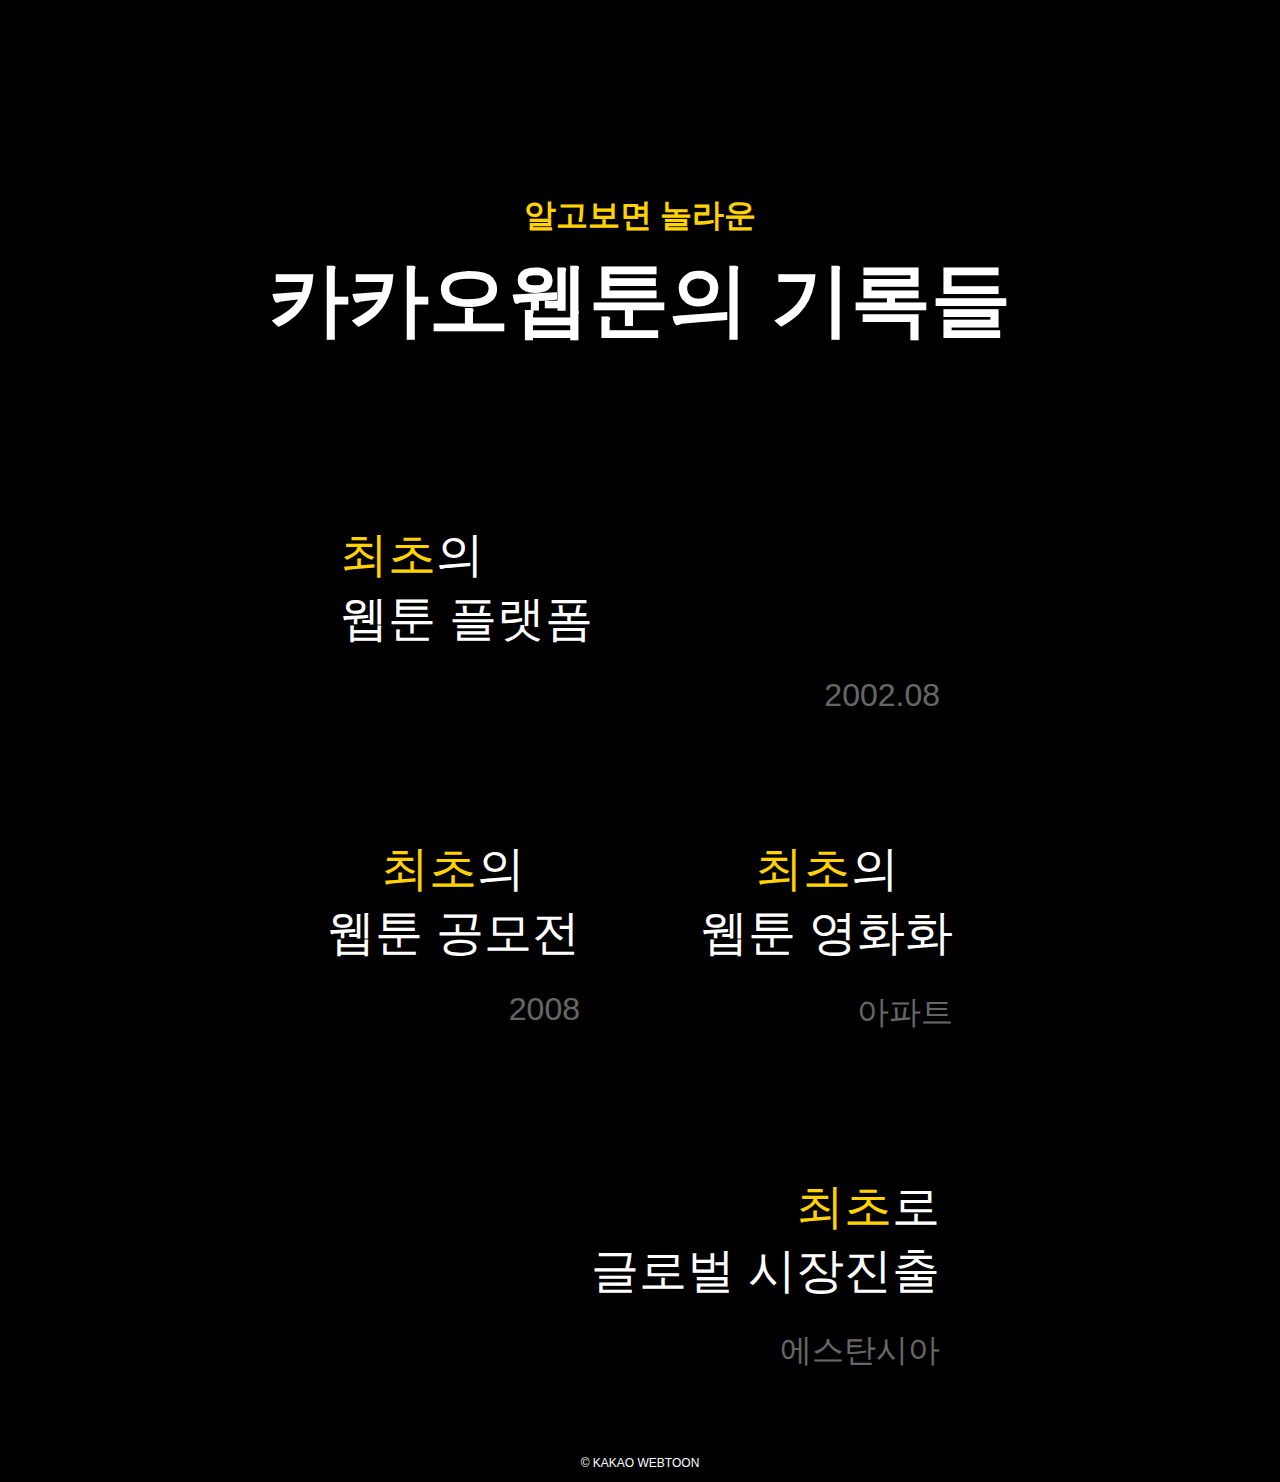
==== commit 567fdf92: "only photo left" ====
--- a/main.html
+++ b/main.html
@@ -63,7 +63,7 @@
         </div>
 
         <div class="second_section">
-            
+
             <div class="first" id="competition">
                 <a href="https://v.daum.net/v/M0LXeCcx8D?f=p">
                     <p class="maintitle"><b class="point_text">최초</b>의<br><b>웹툰 공모전</b></p><br>
@@ -80,11 +80,18 @@
 
         </div>
     
-        <div class="first" id="global">
-            <a href="https://webtoon.kakao.com/content/%EC%97%90%EC%8A%A4%ED%83%84%EC%8B%9C%EC%95%841/17?tab=episode">
-                <p class="maintitle"><b class="point_text">최초</b>로<br><b>글로벌 시장</b>진출</p><br>
-                <h6 class="subtext">에스탄시아</h6>
-            </a>
+        <div class="first">
+            
+            <img>
+
+            <div id="global">
+
+                <a href="https://webtoon.kakao.com/content/%EC%97%90%EC%8A%A4%ED%83%84%EC%8B%9C%EC%95%841/17?tab=episode">
+                    <p class="maintitle"><b class="point_text">최초</b>로<br><b>글로벌 시장</b>진출</p><br>
+                    <h6 class="subtext">에스탄시아</h6>
+                </a>
+
+            </div>
         </div>
     </div>
 
--- a/css/style.css
+++ b/css/style.css
@@ -63,16 +63,11 @@
     text-align: center;
     font-weight: 300;
     cursor: pointer;
+}
 
-}
 
 .first a{
     text-decoration-line: none;
-}
-
-.first:hover{
-    opacity: 0.7;
-    transition: all 0.5s;
 }
 
 #platform{
